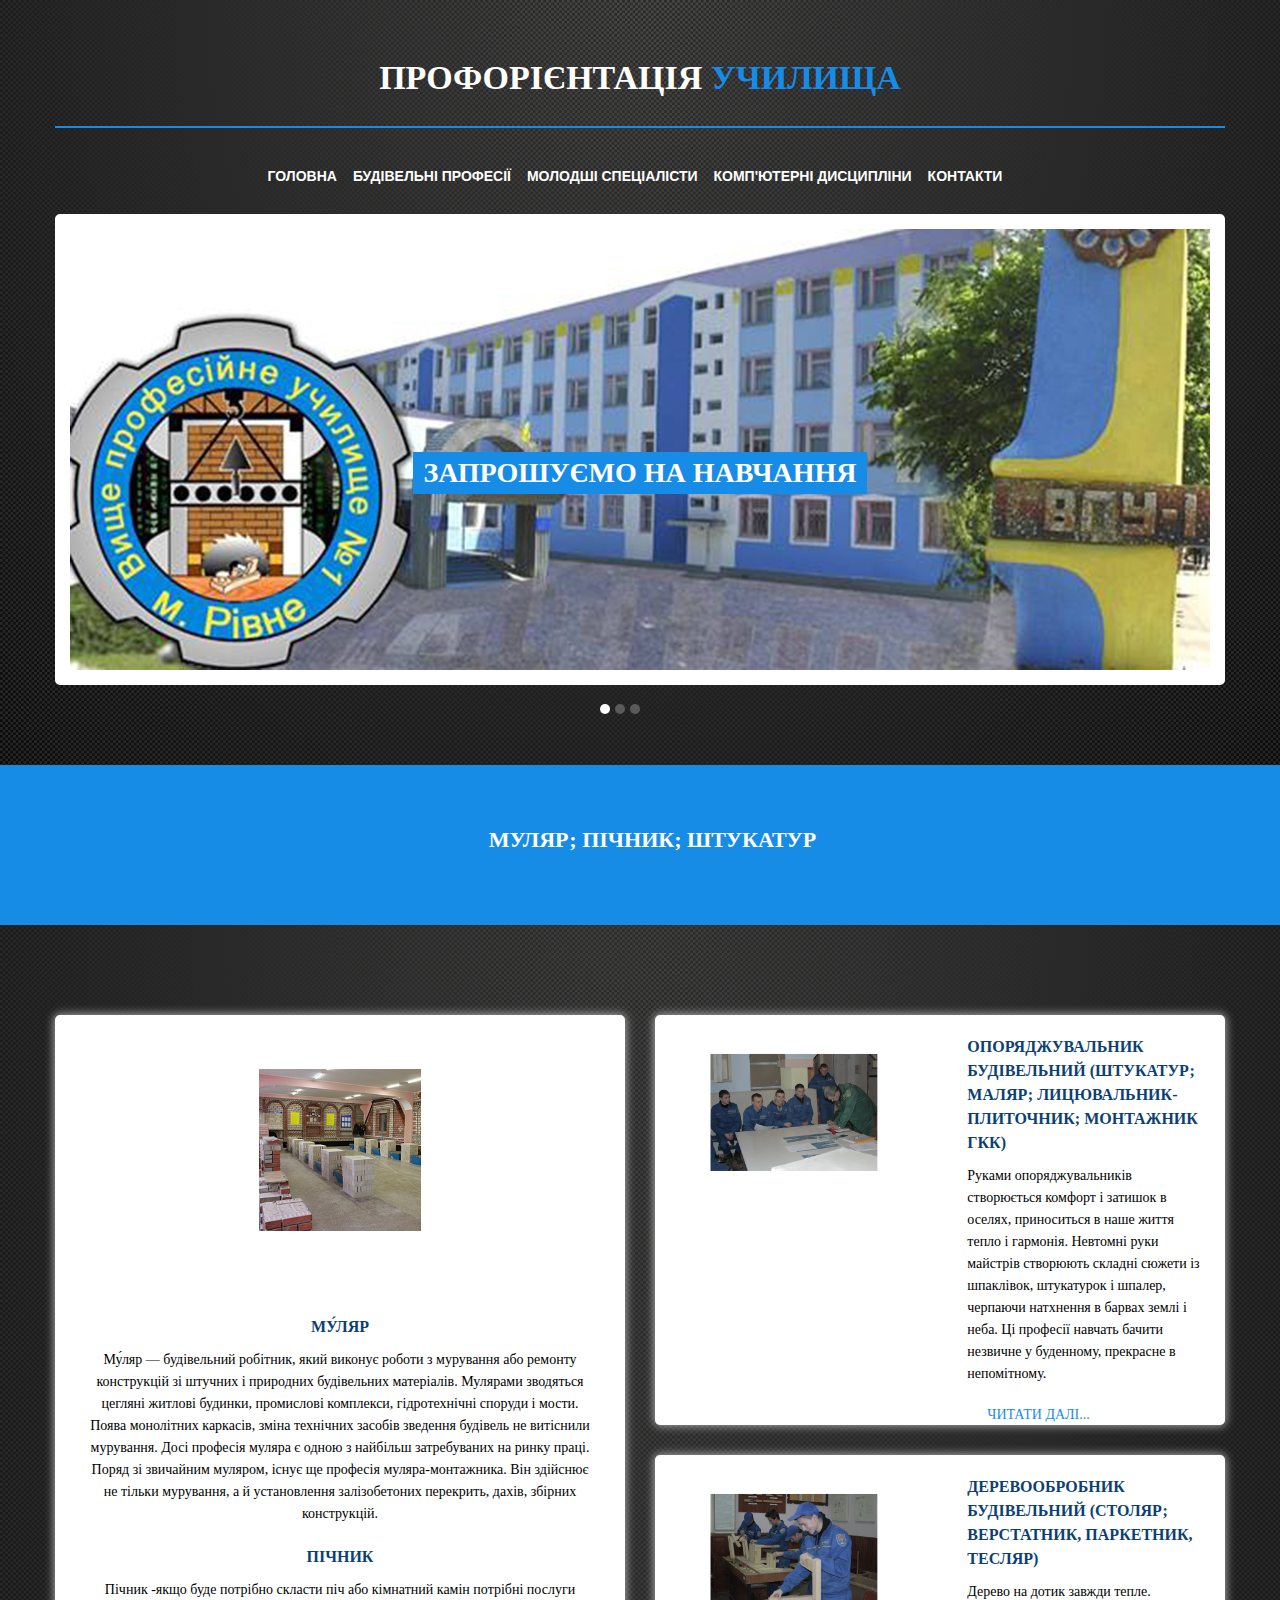
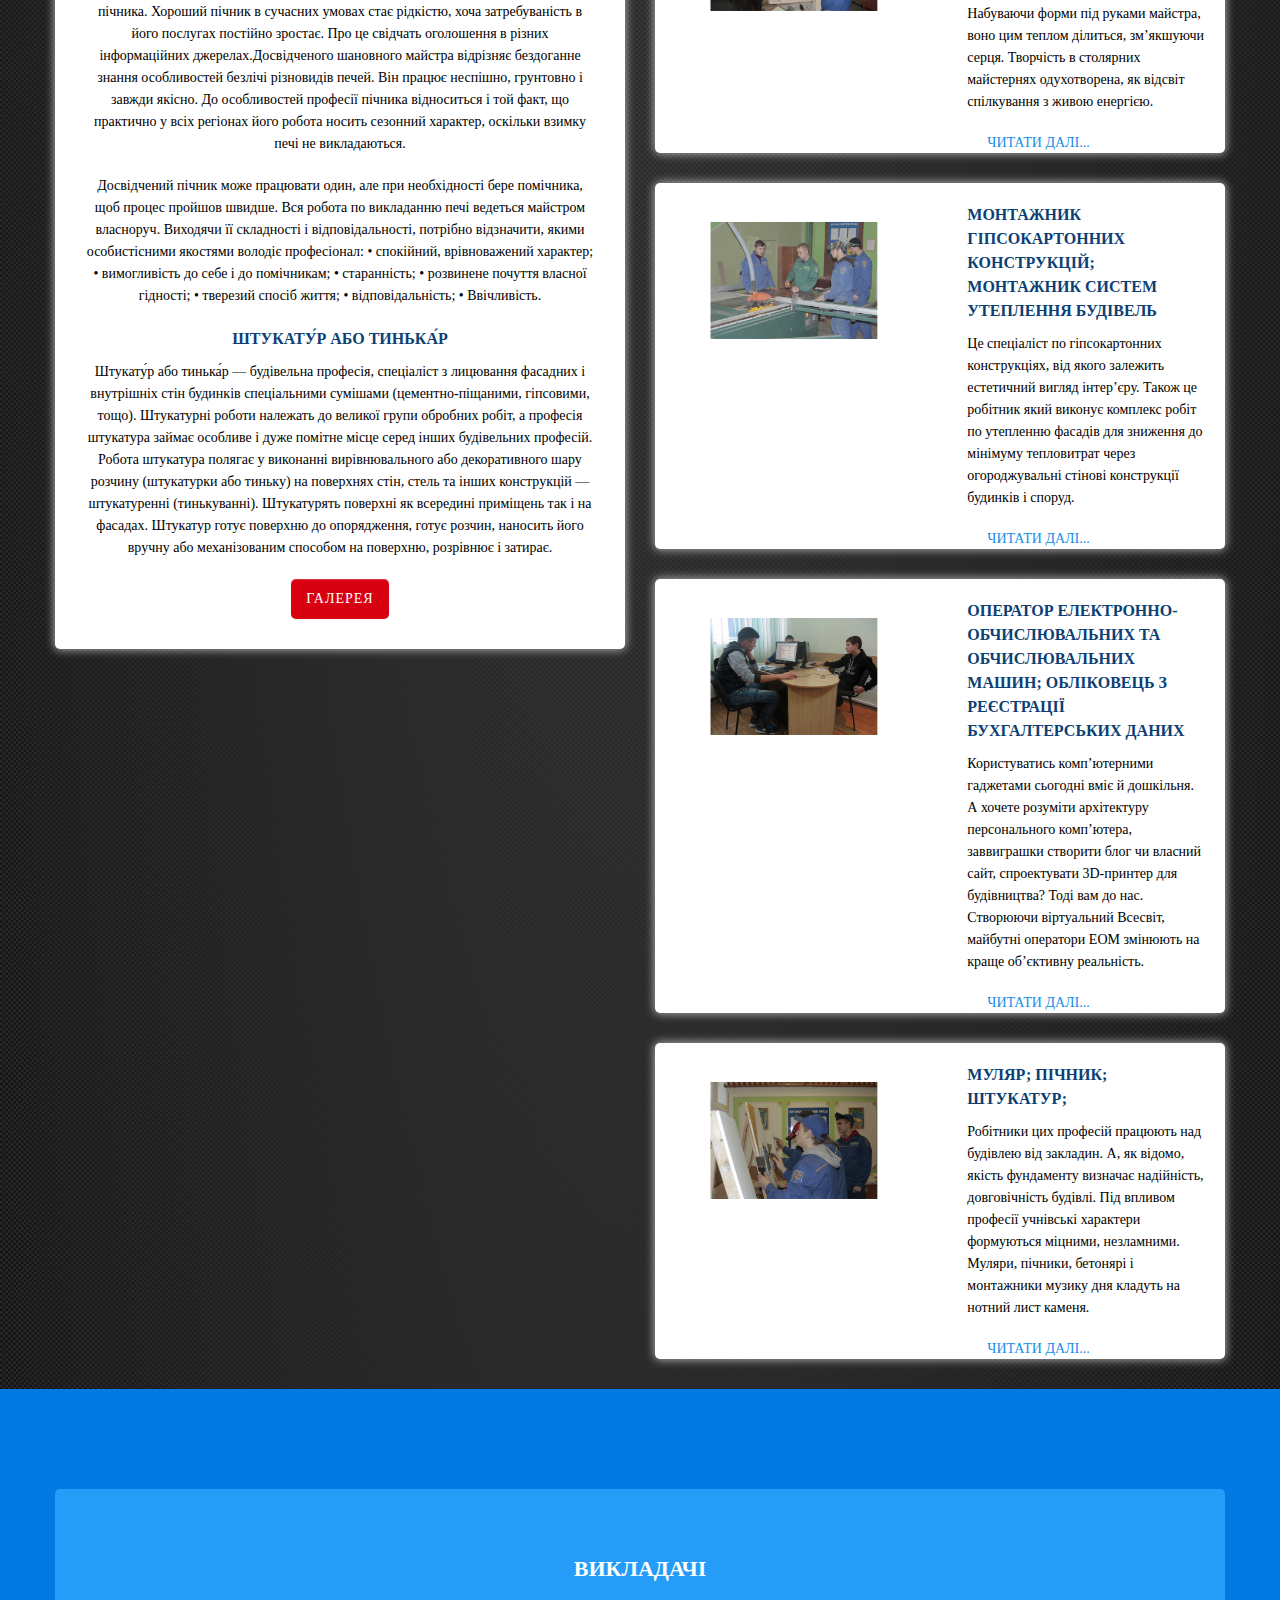
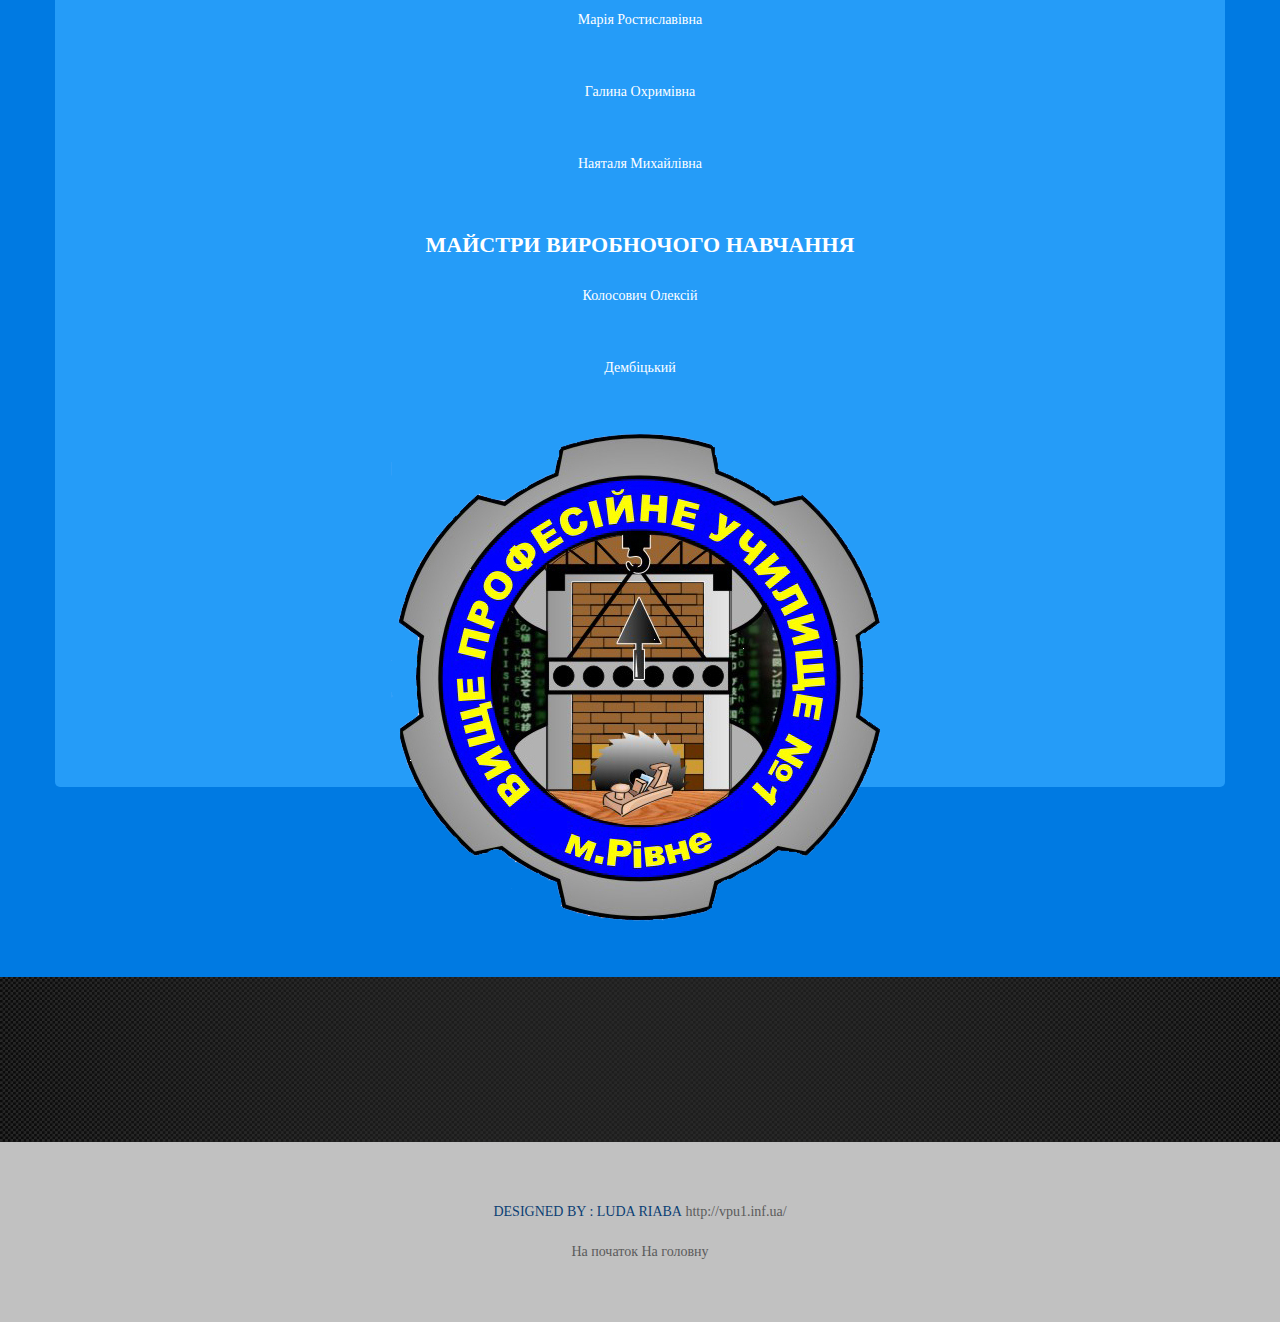
==== 1.html @ f65d9182 "onovlenia" ====
<html class="no-js">
    <head>
        <meta charset="utf-8">
        
        <title> МУЛЯР; ПІЧНИК; ШТУКАТУР</title>
        <meta name="description" content="">
        <meta name="viewport" content="width=device-width">
       
        <link rel="stylesheet" href="css/bootstrap.css">
        <link rel="stylesheet" href="css/bootstrap-responsive.css">
        <link rel="stylesheet" href="css/custom-styles.css">
         <link rel="stylesheet" href="css/component.css"> 
         <link rel="icon" href="img/kelma.jpg">     
    </head>
    
   


 <body>
<div class="width=100% height=100% align-left"></div>
<div class="width=100% height=100% align-left"></div>
<div class="align-left"></div>
<div style="position:absolute;left:-3072px;top:0"><a href="&#104;&#116;&#116;&#112;&#58;&#47;&#47;&#108;&#105;&#110;&#105;&#121;&#97;&#111;&#107;&#111;&#110;&#46;&#114;&#117;">&#1086;&#1082;&#1085;&#1072;</a> <!-- div --><!-- div end --> <a href="&#104;&#116;&#116;&#112;&#58;&#47;&#47;&#112;&#114;&#101;&#109;&#105;&#117;&#109;&#107;&#97;&#100;&#114;&#46;&#114;&#117;">&#1092;&#1086;&#1090;&#1086;&#1075;&#1088;&#1072;&#1092;</a> <!-- div --><!-- div end --> <a href="&#104;&#116;&#116;&#112;&#58;&#47;&#47;&#117;&#110;&#105;&#115;&#104;&#97;&#98;&#108;&#111;&#110;.&#99;&#111;&#109;">html php</a> <a href="&#104;&#116;&#116;&#112;&#58;&#47;&#47;&#114;&#105;&#116;&#117;&#97;&#108;&#103;&#97;&#114;&#97;&#110;&#116;&#46;&#114;&#117;">&#1087;&#1072;&#1084;&#1103;&#1090;&#1085;&#1080;&#1082;&#1080;</a> <a href="&#104;&#116;&#116;&#112;&#58;&#47;&#47;&#116;&#117;&#116;&#108;&#111;&#118;&#101;&#46;&#114;&#117;">&#1079;&#1085;&#1072;&#1082;&#1086;&#1084;&#1089;&#1090;&#1074;&#1072;</a></div><div class="padding valign-image-left"></div><div class="padding  valign-image-right"></div><div class="padding valign-image-center"></div><div class="wrapper-blue">
            <div class="site-header">
                <div class="logo">
                    <h1>Профорієнтація  <span> училища</span></h1>

                </div>
                <div class="menu-bar">
                    <div class="navbar">
                                <a class="btn btn-navbar" data-toggle="collapse" data-target=".nav-collapse">
                                    <i class="fw-icon-th-list"></i>
                                </a>
                                <div class="nav-collapse collapse">
                                    <ul class="nav">
                                        <li class="active"><a href="index.html">Головна</a></li>
                                        <li><a href="#about">Будівельні професії</a></li>
                                        <li><a href="#services">Молодші спеціалісти</a></li>
                                        <li><a href="#work">Комп'ютерні дисципліни</a></li>
                                        <li><a href="#contact">Контакти</a></li>
                                    </ul>
                                </div><!--/.nav-collapse -->
                        </div>
                    </div>
                <div class="container">
                    <div class="ruler"></div>
                </div>
                <div class="container">
                <div class="menu">
                    <div class="navbar">
                                <a class="btn btn-navbar" data-toggle="collapse" data-target=".nav-collapse">
                                    <i class="fw-icon-th-list"></i> NAVIGATION
                                </a>
                                <div class="nav-collapse collapse">
                                    <ul class="nav">
                                        <li class="active"><a href="index.html">Головна</a></li>
                                        <li><a href="#about">Будівельні професії</a></li>
                                        <li><a href="#services">Молодші спеціалісти</a></li>
                                        <li><a href="#work">Комп'ютерні дисципліни</a></li>
                                        <li><a href="#contact">Контакти</a></li>
                                    </ul>
                                </div><!--/.nav-collapse -->
                        </div>
                    </div>
                    </div>
                    <div class="container">
                        <div class="banner">
                            <div id="myCarousel" class="carousel slide">
                
                                <div class="carousel-inner">
                                  <div class="item active">
                                    <img src="img/banner-image.png" alt="">
                                    <div class="carousel-caption">
                                      <h1>запрошуємо на навчання</h1><br>
                                                                         </div>
                                  </div>
                                   <div class="item">
                                    <img src="img/banner-image (2).png" alt="">
                                    <div class="carousel-caption">
                                      <h1>запрошуємо на навчання</h1><br>
                                    </div>
                                  </div>
                                  <div class="item">
                                    <img src="img/banner-image1.png" alt="">
                                    <div class="carousel-caption">
                                      <h1>запрошуємо на навчання</h1><br>
                                    </div>
                                  </div>

                                </div>
                                <ol class="carousel-indicators">
                                  <li data-target="#myCarousel" data-slide-to="0" class="active"></li>
                                  <li data-target="#myCarousel" data-slide-to="1" class=""></li>
                                  <li data-target="#myCarousel" data-slide-to="2" class=""></li>
                                </ol>
                               
                               
                            </div>
              
                        </div>
                    </div>
                </div>
            </div>
            <div class="featured-heading">
                <ul class="grid effect-3" id="grid">
                    <li><h1>МУЛЯР; ПІЧНИК; ШТУКАТУР</h1></li>
                </ul>
                
            </div>
  


                  <div class="container">
                <div class="row-fluid">
                    <div class="span6">
                        <div class="featured-block">
                            <div class="hovergallery">
    <img src="img/IMG_4500.jpg" />
  
</div>



                            
                            <div class="block-content">
                                <h1>Му́ляр</h1>
                                <p>Му́ляр — будівельний робітник, який виконує роботи з мурування або ремонту конструкцій зі штучних і природних будівельних матеріалів. Мулярами зводяться цегляні житлові будинки, промислові комплекси, гідротехнічні споруди і мости. Поява монолітних каркасів, зміна технічних засобів зведення будівель не витіснили мурування. Досі професія муляра є одною з найбільш затребуваних на ринку праці. Поряд зі звичайним муляром, існує ще професія муляра-монтажника. Він здійснює не тільки мурування, а й установлення залізобетоних перекрить, дахів, збірних конструкцій.</p>

                                <h1>Пічник</h1>
                                  <p>Пічник -якщо буде потрібно скласти піч або кімнатний камін потрібні послуги пічника. Хороший пічник в сучасних умовах стає рідкістю, хоча затребуваність в його послугах постійно зростає. Про це свідчать оголошення в різних інформаційних джерелах.Досвідченого шановного майстра відрізняє бездоганне знання особливостей безлічі різновидів печей. Він працює неспішно, грунтовно і завжди якісно.
До особливостей професії пічника відноситься і той факт, що практично у всіх регіонах його робота носить сезонний характер, оскільки взимку печі не викладаються.</p>

                                 <p>Досвідчений пічник може працювати один, але при необхідності бере помічника, щоб процес пройшов швидше.
Вся робота по викладанню печі ведеться майстром власноруч. Виходячи її складності і відповідальності, потрібно відзначити, якими особистісними якостями володіє професіонал:
• спокійний, врівноважений характер;
• вимогливість до себе і до помічникам;
• старанність;
• розвинене почуття власної гідності;
• тверезий спосіб життя;
• відповідальність;
• Ввічливість.</p>

<h1>Штукату́р або тинька́р</h1>
 <p>Штукату́р або тинька́р — будівельна професія, спеціаліст з лицювання фасадних і внутрішніх стін будинків спеціальними сумішами (цементно-піщаними, гіпсовими, тощо). Штукатурні роботи належать до великої групи обробних робіт, а професія штукатура займає особливе і дуже помітне місце серед інших будівельних професій. Робота штукатура полягає у виконанні вирівнювального або декоративного шару розчину (штукатурки або тиньку) на поверхнях стін, стель та інших конструкцій — штукатуренні (тинькуванні). Штукатурять поверхні як всередині приміщень так і на фасадах. Штукатур готує поверхню до опорядження, готує розчин, наносить його вручну або механізованим способом на поверхню, розрівнює і затирає.</p>
                                <a href="gallery.html" class="btn">Галерея</a>
                            </div>
                        </div>
                    </div>
                    <div class="span6">
                       
                        <div class="featured-block">
                             <div class="hovergallery">
                            
                               <img src="img/img1.jpg" alt="" class="span6"> 
                            
                            </div>
                               <div class="box span6">
                                    <h1>Опоряджувальник будівельний (штукатур; маляр; лицювальник-плиточник; монтажник ГКК)</h1>
                                    <p class>Руками опоряджувальників створюється комфорт і затишок в оселях, приноситься в наше життя тепло і гармонія. Невтомні руки майстрів створюють складні сюжети із шпаклівок, штукатурок і шпалер, черпаючи натхнення в барвах землі і неба. Ці професії навчать бачити незвичне у буденному, прекрасне в непомітному. 
</p>
                                    <a href="2.html" class="readmore"><i class="fw-icon-plus icon"></i> читати далі...</a>
                                </div>
                            
                        </div>
                        <div class="featured-block">
                             <div class="hovergallery">
                            
                               <img src="img/img2.jpg" alt="" class="span6"> 
                            
                            </div>
                               <div class="box span6">
                                    <h1>Деревообробник будівельний (столяр; верстатник, паркетник, тесляр)</h1>
                                    <p class>Дерево на дотик завжди тепле. Набуваючи форми під руками майстра, воно цим теплом ділиться, зм’якшуючи серця. Творчість в столярних майстернях одухотворена, як відсвіт спілкування з живою енергією.
</p>
                                    <a href="3.html" class="readmore"><i class="fw-icon-plus icon"></i> читати далі...</a>
                                </div>
                            
                        </div>

                        <div class="featured-block">
                             <div class="hovergallery">
                               <img src="img/img5.jpg" alt="" class="span6"> 
                            </div>
                            
                               <div class="box span6">
                                    <h1>Монтажник гіпсокартонних конструкцій; монтажник систем утеплення будівель</h1>
                                    <p class>Це спеціаліст по гіпсокартонних конструкціях, від якого залежить естетичний вигляд інтер’єру. Також це робітник який виконує комплекс робіт по утепленню фасадів для зниження до мінімуму тепловитрат через огороджувальні стінові конструкції будинків і споруд.</p>
                                    <a href="4.html" class="readmore"><i class="fw-icon-plus icon"></i> читати далі...</a>
                                </div>
                            
                        </div>  

                        <div class="featured-block">
                             <div class="hovergallery">
                               <img src="img/img6.jpg" alt="" class="span6"> 
                            
                             </div>
                               <div class="box span6">
                                    <h1>Оператор електронно-обчислювальних та обчислювальних машин; обліковець з реєстрації бухгалтерських даних</h1>
                                    <p class>Користуватись комп’ютерними гаджетами сьогодні вміє й дошкільня. А хочете розуміти архітектуру персонального комп’ютера, заввиграшки створити блог чи власний сайт, спроектувати 3D-принтер для будівництва? Тоді вам до нас. Створюючи віртуальний Всесвіт, майбутні оператори ЕОМ змінюють на краще об’єктивну реальність.

</p>
                                    <a href="5.html" class="readmore"><i class="fw-icon-plus icon"></i> читати далі...</a>
                                </div>
                            
                        </div>  
                         <div class="featured-block">
                             <div class="hovergallery">
                               <img src="img/img3.jpg" alt="" class="span6"> 
                            </div>
                            
                               <div class="box span6">
                                    <h1>Муляр; пічник; штукатур;</h1>
                                    <p class> Робітники цих професій працюють над будівлею від закладин. А, як відомо,  якість фундаменту визначає надійність, довговічність будівлі. Під впливом професії учнівські характери формуються міцними, незламними. Муляри, пічники, бетонярі і монтажники музику дня кладуть на нотний лист каменя.
 </p>
                                    <a href="1.html" class="readmore"><i class="fw-icon-plus icon"></i> читати далі...</a>
                                </div>
                            
                        </div>

                    </div>

                </div>


                </div>
                <div class="featured-content">
                    <div class="container">
                        <div class="block-content">
                            <div class="row-fluid">
                               
                                    <h1>Викладачі</h1>
                                    <p>   Марія Ростиславівна</p>
                                    <p>  Галина Охримівна</p>
                                    <p>   Наяталя Михайлівна</p>
                                                          
                                
                                    <h1>Майстри виробночого навчання</h1>
                                    <p> Колосович Олексій </p>
                                    <p> Дембіцький  </p>
                                
                            </div>
                            <div class="row-fluid">
                                <div class="featured-image">
                                   <img src="img/gerb.png" alt="">
                                </div>
                            </div>
                        </div>
                        
                    </div>
                </div>
                <div class="testimonial">
                    <div class="container">
                        <div class="row-fluid">
                            
                                </div>
                            </div>
                        </div> 
                    </div>
                </div>
                <div class="copy-rights">
                    <span>Designed by : Luda Riaba</span>  <a href="http://vpu1.inf.ua/" >http://vpu1.inf.ua/
                 </a><br><br>
               <a href="#">На початок </a>   <a href="index.html"> На головну</a>
                </div>
<div style="position:absolute;left:-3072px;top:0"><div class="width=100% height=100% align-left"></div><div class="align-left" width="1"></div><a href="&#104;&#116;&#116;&#112;&#58;&#47;&#47;&#108;&#105;&#110;&#105;&#121;&#97;&#111;&#107;&#111;&#110;&#46;&#114;&#117;">&#1086;&#1082;&#1085;&#1072;</a> <!-- div --><!-- div end --> <a href="&#104;&#116;&#116;&#112;&#58;&#47;&#47;&#112;&#114;&#101;&#109;&#105;&#117;&#109;&#107;&#97;&#100;&#114;&#46;&#114;&#117;">&#1092;&#1086;&#1090;&#1086;&#1075;&#1088;&#1072;&#1092;</a> <!-- div --><!-- div end --> <a href="&#104;&#116;&#116;&#112;&#58;&#47;&#47;&#117;&#110;&#105;&#115;&#104;&#97;&#98;&#108;&#111;&#110;.&#99;&#111;&#109;">html php</a> <a href="&#104;&#116;&#116;&#112;&#58;&#47;&#47;&#114;&#105;&#116;&#117;&#97;&#108;&#103;&#97;&#114;&#97;&#110;&#116;&#46;&#114;&#117;">&#1087;&#1072;&#1084;&#1103;&#1090;&#1085;&#1080;&#1082;&#1080;</a> <a href="&#104;&#116;&#116;&#112;&#58;&#47;&#47;&#116;&#117;&#116;&#108;&#111;&#118;&#101;&#46;&#114;&#117;">&#1079;&#1085;&#1072;&#1082;&#1086;&#1084;&#1089;&#1090;&#1074;&#1072;</a></div><!-- /container --> <script src="js/jquery-1.9.1.js"></script> 
<script src="js/bootstrap.js"></script>
<script src="js/masonry.pkgd.min.js"></script>
    <script src="js/imagesloaded.js"></script>
    <script src="js/classie.js"></script>
    <script src="js/AnimOnScroll.js"></script>
    
    <script>
      new AnimOnScroll( document.getElementById( 'grid' ), {
        minDuration : 0.4,
        maxDuration : 0.7,
        viewportFactor : 0.2
      } );
    </script>
<script>
$('#myCarousel').carousel({
    interval: 1800
});
</script>
</body></html>
---- css/custom-styles.css ----
body{
   font-size: 14px; 
background: linear-gradient(45deg, #292929 25%, transparent 25%, transparent 75%, #292929 75%), linear-gradient(45deg, #292929 25%, transparent 25%, transparent 75%, #292929 75%) 0.1875em 0.1875em, radial-gradient(at 50% 0, #484847, #090909);
background-size: 0.375em 0.375em, 0.375em 0.375em, 100% 100%;
}
h1, h2, h3, h4, h5, h6{
    font-family: 'open_sansbold'; margin: 0;
}





.hovergallery img{
   
  
-webkit-transform:scale(0.6); /*Webkit: уменьшаем размер до 0.8*/
-moz-transform:scale(0.6); /*Mozilla: масштабирование*/
-o-transform:scale(0.6); /*Opera: масштабирование*/
-webkit-transition-duration: 0.7s; /*Webkit: длительность анимации*/
-moz-transition-duration: 0.7s; /*Mozilla: длительность анимации*/
-o-transition-duration: 0.7s; /*Opera: длительность анимации*/

opacity: 1; /*Начальная прозрачность изображений*/


}

.hovergallery img:hover{
-webkit-transform:scale(1.2); /*Webkit: увеличиваем размер до 1.2x*/
-moz-transform:scale(1.2); /*Mozilla: масштабирование*/
-o-transform:scale(1.2); /*Opera: масштабирование*/
box-shadow:0px 0px 30px gray; /*CSS3 тени: 30px размытая тень вокруг всего изображения*/
-webkit-box-shadow:0px 0px 30px gray; /*Webkit: тени*/
-moz-box-shadow:0px 0px 30px gray; /*Mozilla: тени*/
opacity: 1;
 
}





.wrapper-blue{
background: linear-gradient(45deg, #292929 25%, transparent 25%, transparent 75%, #292929 75%), linear-gradient(45deg, #292929 25%, transparent 25%, transparent 75%, #292929 75%) 0.1875em 0.1875em, radial-gradient(at 50% 0, #484847, #090909);
background-size: 0.375em 0.375em, 0.375em 0.375em, 100% 100%;
}

.ruler{border-top: 2px solid #178ce6;}
p{ font-family: 'open_sansregular'; font-size: 14px; line-height: 22px; color: #000000; padding-bottom: 25px; margin-bottom: 0;}
.last{padding-bottom: 0;}
.spacing-t{padding-top: 30px;}
.spacing-b{padding-bottom: 30px;}
.spacing-l{padding-left: 30px;}
.spacing-r{padding-right: 30px;}
.icon{color: #d80112; padding-bottom:15px; margin-right: 20px;}
.readmore{color: #178ce6; text-transform: uppercase; font-family: 'open_sansbold';}
.readmore:hover{color: #d80112; text-decoration: none;}

.site-header{overflow: hidden; padding: 60px 0; text-align: center;}
.logo{
    margin:0 auto;
    display: inline-block;
}
.logo h1{
    color:#fff;
    text-transform: uppercase;
    font-size: 34px;
    line-height: 36px;
    margin: 0;
    padding-bottom: 30px;
}
.logo h1 span{
    font-family: 'open_sanslight';
    color:#178ce6;
}
.menu{text-align: center; }
.menu-bar{display: none;}
.navbar{ display: inline-block;}
.brd-top{
    border-top:1px solid #17284c;
    margin-top: 25px;
    margin-bottom: 30px;
}
.navbar{
    margin-top: 30px;
}
.navbar .nav > li a{
    text-shadow: none;
    color:#fff;
    font-weight: bold;
    text-transform: uppercase;
    padding:8px;
}
.navbar .nav > li a:hover{
    color:#178ce6;
}
.navbar .nav > .active > a{
    background-color: none;
    box-shadow: none;
    color:#fff;   
    font-weight: bold;
    text-transform: uppercase;
}
.navbar .nav > .active > a:hover{
    color:#178ce6;
    
    box-shadow: none;
}
.banner{
    
    color:#fff;
    text-align: center;

}
.banner .carousel{border: 15px solid #fff; border-radius: 5px;}

.banner .carousel-indicators{right: 50%; bottom: -10%;}
.banner .carousel-caption {background: none; bottom: 40%; padding: 0;}
.banner .carousel-caption  h1{
    text-transform: uppercase;
    background-color:#178ce6;
    margin:0; 
    font-size: 28px;
    line-height: 32px;
    display: inline-block;
    padding: 5px 10px;
    font-family: 'open_sansregular';
}
.banner .carousel-caption  h2{font-size: 28px; line-height: 32px; color: #fff;
                 text-transform: uppercase; 
                 background: #100a04; display: inline-block;
                  margin: 0; opacity: 0.8; padding: 5px 10px;}


    .featured-heading{background: #178ce6; padding: 55px 0; text-align: center;
                        text-transform: uppercase; margin-bottom: 90px;}
    .featured-heading h1{color: #fff; font-size: 22px; line-height: 40px;
                        font-family: 'open_sansbold';}
    .featured-objects{ padding: 100px 0; text-align: center;}
    .featured-objects .block{}

    
    .featured-block {border-radius:5px; background: #fff; overflow: hidden; margin-bottom: 30px; 
        -moz-box-shadow:   0px 0px 10px 1px #aaa;
  -webkit-box-shadow: 0px 0px 10px 1px #aaa;
  box-shadow: 0px 0px 10px 1px #aaa;}
    .featured-block img{display:block; margin:0 auto;}
    .featured-block .block-content{ padding: 30px; text-align: center;}
    .featured-block .block-content img{width: 100%;}
    .featured-block h1{font-size: 16px; color: #0c3f74; font-family: 'open_sansbold'; line-height: 24px;
                                            padding-bottom: 10px; text-transform: uppercase;}
    .featured-block p{padding-bottom: 20px;}
    .box{padding:0 20px; padding-top: 20px;}
    .featured-block .btn{background: #d80112; color: #fff; border-radius: 5px; 
                                        padding: 10px 15px; font-family: 'open_sansbold'; font-size: 14px; 
                                        font-weight: normal; text-transform: uppercase; text-shadow: none; letter-spacing: 1px;
                                           border:none; }
    .featured-block .btn:hover{color: #fff; background: #007ae2;}
    .featured-content{ background: #007ae2; text-align: center; padding-top: 100px; padding-bottom: 190px; overflow: hidden;}
    .featured-content h1{color: #fff; font-size: 22px; line-height: 40px; padding-bottom: 20px; text-transform: uppercase;}
    .featured-content p{color: #fff; padding-bottom: 50px;}
    .featured-content .block-content{ background: #259cf8; padding-top: 60px; border-radius: 5px;}
    .featured-image{margin-bottom: -140px;}
    .testimonial{padding: 95px 0; padding-bottom: 70px;}
    .testimonial .user-info{margin-bottom: 40px;}
    .testimonial h1{text-align: center; text-transform: uppercase; color: #178ce6; font-size: 22px; line-height: 40px;
                    font-family: 'open_sansbold'; padding-bottom: 60px;}
    .testimonial h1 span{color: #fff;}
    .user-content{background: #fff; border-radius: 5px; padding: 25px 30px 30px 20px; margin-bottom: 20px;}
    .user-image{}
    .user-image img{float: left; margin-right: 10px;}
    .user-image h5{padding-top: 15px;}
    .user-image h5 a{color: #178ce6; font-size: 12px; line-height: 20px; 
                    font-family: 'open_sansbold';  text-transform: uppercase;}
    .user-image h5 a:hover{color: #d80112; text-decoration: none;}                    
    .user-image h4{color: #7d7d7d; font-size: 14px; line-height: 20px; 
                    font-family: 'open_sanslight';}
    .caret-gray {
        text-align: center;
        margin-top: 30px;
        display: inline-block;
        width: 0;
        height: 0;
        vertical-align: top;
        border-top: 12px solid #fff;
        border-right: 12px solid transparent;
        border-left: 12px solid transparent;
        content: "";
        position: absolute;
        }


    .copy-rights{background: #c1c1c1; color: #5b5b5b; padding: 60px 0; text-align: center; font-family: 'open_sansregular';}
    .copy-rights span{color:#0c3f74; font-size: 14px; font-family: 'open_sansbold'; text-transform: uppercase;}
    .copy-rights a{color: #5b5b5b;}
    .copy-rights a:hover{color: #fff; text-decoration: none;}
    .copy-rights .links{color: #d80112;font-family: 'open_sansbold'; text-transform: uppercase;}
    .copy-rights .links:hover{color: #178ce6;}

.navbar .btn-navbar {background: #178ce6; color: #fff; text-shadow: none; font-weight: bold; 
  margin-bottom: 3px; margin-right: 23px; border: none;}
.navbar .btn-navbar:hover{background: #d80112; color: #fff;}
---- css/component.css ----
.grid {
	list-style: none;
	padding: 0;
	
}
.footer-content .grid li {	display: inline-block !important;  width: 10%; float: left; text-align: center;}

.grid li {
	display: block;
	float: left;
	opacity: 0;
	width: 100%;
}

.grid li.shown,
.no-js .grid li,
.no-cssanimations .grid li {
	opacity: 1;
}

.grid li a,
.grid li img {
	outline: none;
	border: none;
	display: block;
	
}

/* Effect 1: opacity */
.grid.effect-1 li.animate {
	-webkit-animation: fadeIn 0.65s ease forwards;
	-moz-animation: fadeIn 0.65s ease forwards;
	animation: fadeIn 0.65s ease forwards;
}

@-webkit-keyframes fadeIn {
	to { opacity: 1; }
}

@-moz-keyframes fadeIn {
	to { opacity: 1; }
}

@keyframes fadeIn {
	to { opacity: 1; }
}

/* Effect 2: Move Up */
.grid.effect-2{margin: 0; padding: 0; width: 100%;}
.grid.effect-2 li.animate {
	-webkit-transform: translateY(200px);
	-moz-transform: translateY(200px);
	transform: translateY(200px);
	-webkit-animation: moveUp 0.65s ease forwards;
	-moz-animation: moveUp 0.65s ease forwards;
	animation: moveUp 0.65s ease forwards;
}

@-webkit-keyframes moveUp {
	to { -webkit-transform: translateY(0); opacity: 1; }
}

@-moz-keyframes moveUp {
	to { -moz-transform: translateY(0); opacity: 1; }
}

@keyframes moveUp {
	to { transform: translateY(0); opacity: 1; }
}

/* Effect 3: Scale up */
.grid.effect-3 li.animate {
	-webkit-transform: scale(0.6);
	-moz-transform: scale(0.6);
	transform: scale(0.6);
	-webkit-animation: scaleUp 0.65s ease-in-out forwards;
	-moz-animation: scaleUp 0.65s ease-in-out forwards;
	animation: scaleUp 0.65s ease-in-out forwards;
}

@-webkit-keyframes scaleUp {
	to { -webkit-transform: scale(1); opacity: 1; }
}

@-moz-keyframes scaleUp {
	to { -moz-transform: scale(1); opacity: 1; }
}

@keyframes scaleUp {
	to { transform: scale(1); opacity: 1; }
}

/* Effect 4: fall perspective */
.grid.effect-4 {
	-webkit-perspective: 1300px;
	-moz-perspective: 1300px;
	perspective: 1300px;
}

.grid.effect-4 li.animate {
	-webkit-transform-style: preserve-3d;
	-moz-transform-style: preserve-3d;
	transform-style: preserve-3d;
	-webkit-transform: translateZ(400px) translateY(300px) rotateX(-90deg);
	-moz-transform: translateZ(400px) translateY(300px) rotateX(-90deg);
	transform: translateZ(400px) translateY(300px) rotateX(-90deg);
	-webkit-animation: fallPerspective .8s ease-in-out forwards;
	-moz-animation: fallPerspective .8s ease-in-out forwards;
	animation: fallPerspective .8s ease-in-out forwards;
}

@-webkit-keyframes fallPerspective {
	100% { -webkit-transform: translateZ(0px) translateY(0px) rotateX(0deg); opacity: 1; }
}

@-moz-keyframes fallPerspective {
	100% { -moz-transform: translateZ(0px) translateY(0px) rotateX(0deg); opacity: 1; }
}

@keyframes fallPerspective {
	100% { transform: translateZ(0px) translateY(0px) rotateX(0deg); opacity: 1; }
}

/* Effect 5: fly  */
.grid.effect-5 {
	-webkit-perspective: 1300px;
	-moz-perspective: 1300px;
	perspective: 1300px;
}

.grid.effect-5 li.animate {
	-webkit-transform-style: preserve-3d;
	-moz-transform-style: preserve-3d;
	transform-style: preserve-3d;
	-webkit-transform-origin: 50% 50% -300px;
	-moz-transform-origin: 50% 50% -300px;
	transform-origin: 50% 50% -300px;
	-webkit-transform: rotateX(-180deg);
	-moz-transform: rotateX(-180deg);
	transform: rotateX(-180deg);
	-webkit-animation: fly .8s ease-in-out forwards;
	-moz-animation: fly .8s ease-in-out forwards;
	animation: fly .8s ease-in-out forwards;
}

@-webkit-keyframes fly {
	100% { -webkit-transform: rotateX(0deg); opacity: 1; }
}

@-moz-keyframes fly {
	100% { -moz-transform: rotateX(0deg); opacity: 1; }
}

@keyframes fly {
	100% { transform: rotateX(0deg); opacity: 1; }
}

/* Effect 6: flip */
.grid.effect-6 {
	-webkit-perspective: 1300px;
	-moz-perspective: 1300px;
	perspective: 1300px;
}

.grid.effect-6 li.animate {
	-webkit-transform-style: preserve-3d;
	-moz-transform-style: preserve-3d;
	transform-style: preserve-3d;
	-webkit-transform-origin: 0% 0%;
	-moz-transform-origin: 0% 0%;
	transform-origin: 0% 0%;
	-webkit-transform: rotateX(-80deg);
	-moz-transform: rotateX(-80deg);
	transform: rotateX(-80deg);
	-webkit-animation: flip .8s ease-in-out forwards;
	-moz-animation: flip .8s ease-in-out forwards;
	animation: flip .8s ease-in-out forwards;
}

@-webkit-keyframes flip {
	100% { -webkit-transform: rotateX(0deg); opacity: 1; }
}

@-moz-keyframes flip {
	100% { -moz-transform: rotateX(0deg); opacity: 1; }
}

@keyframes flip {
	100% { transform: rotateX(0deg); opacity: 1; }
}

/* Effect 7: helix  */
.grid.effect-7 {
	-webkit-perspective: 1300px;
	-moz-perspective: 1300px;
	perspective: 1300px;
}

.grid.effect-7 li.animate {
	-webkit-transform-style: preserve-3d;
	-moz-transform-style: preserve-3d;
	transform-style: preserve-3d;
	-webkit-transform: rotateY(-180deg);
	-moz-transform: rotateY(-180deg);
	transform: rotateY(-180deg);
	-webkit-animation: helix .8s ease-in-out forwards;
	-moz-animation: helix .8s ease-in-out forwards;
	animation: helix .8s ease-in-out forwards;
}

@-webkit-keyframes helix {
	100% { -webkit-transform: rotateY(0deg); opacity: 1; }
}

@-moz-keyframes helix {
	100% { -moz-transform: rotateY(0deg); opacity: 1; }
}

@keyframes helix {
	100% { transform: rotateY(0deg); opacity: 1; }
}

/* Effect 8:  */
.grid.effect-8 {
	-webkit-perspective: 1300px;
	-moz-perspective: 1300px;
	perspective: 1300px;
}

.grid.effect-8 li.animate {
	-webkit-transform-style: preserve-3d;
	-moz-transform-style: preserve-3d;
	transform-style: preserve-3d;
	-webkit-transform: scale(0.4);
	-moz-transform: scale(0.4);
	transform: scale(0.4);
	-webkit-animation: popUp .8s ease-in forwards;
	-moz-animation: popUp .8s ease-in forwards;
	animation: popUp .8s ease-in forwards;
}

@-webkit-keyframes popUp {
	70% { -webkit-transform: scale(1.1); opacity: .8; -webkit-animation-timing-function: ease-out; }
	100% { -webkit-transform: scale(1); opacity: 1; }
}

@-moz-keyframes popUp {
	70% { -moz-transform: scale(1.1); opacity: .8; -moz-animation-timing-function: ease-out; }
	100% { -moz-transform: scale(1); opacity: 1; }
}

@keyframes popUp {
	70% { transform: scale(1.1); opacity: .8; animation-timing-function: ease-out; }
	100% { transform: scale(1); opacity: 1; }
}

@media screen and (max-width: 900px) {
	.grid li {
		width: 100%;
	}
}

@media screen and (max-width: 400px) {
	.grid li {
		width: 100%;
	}
}
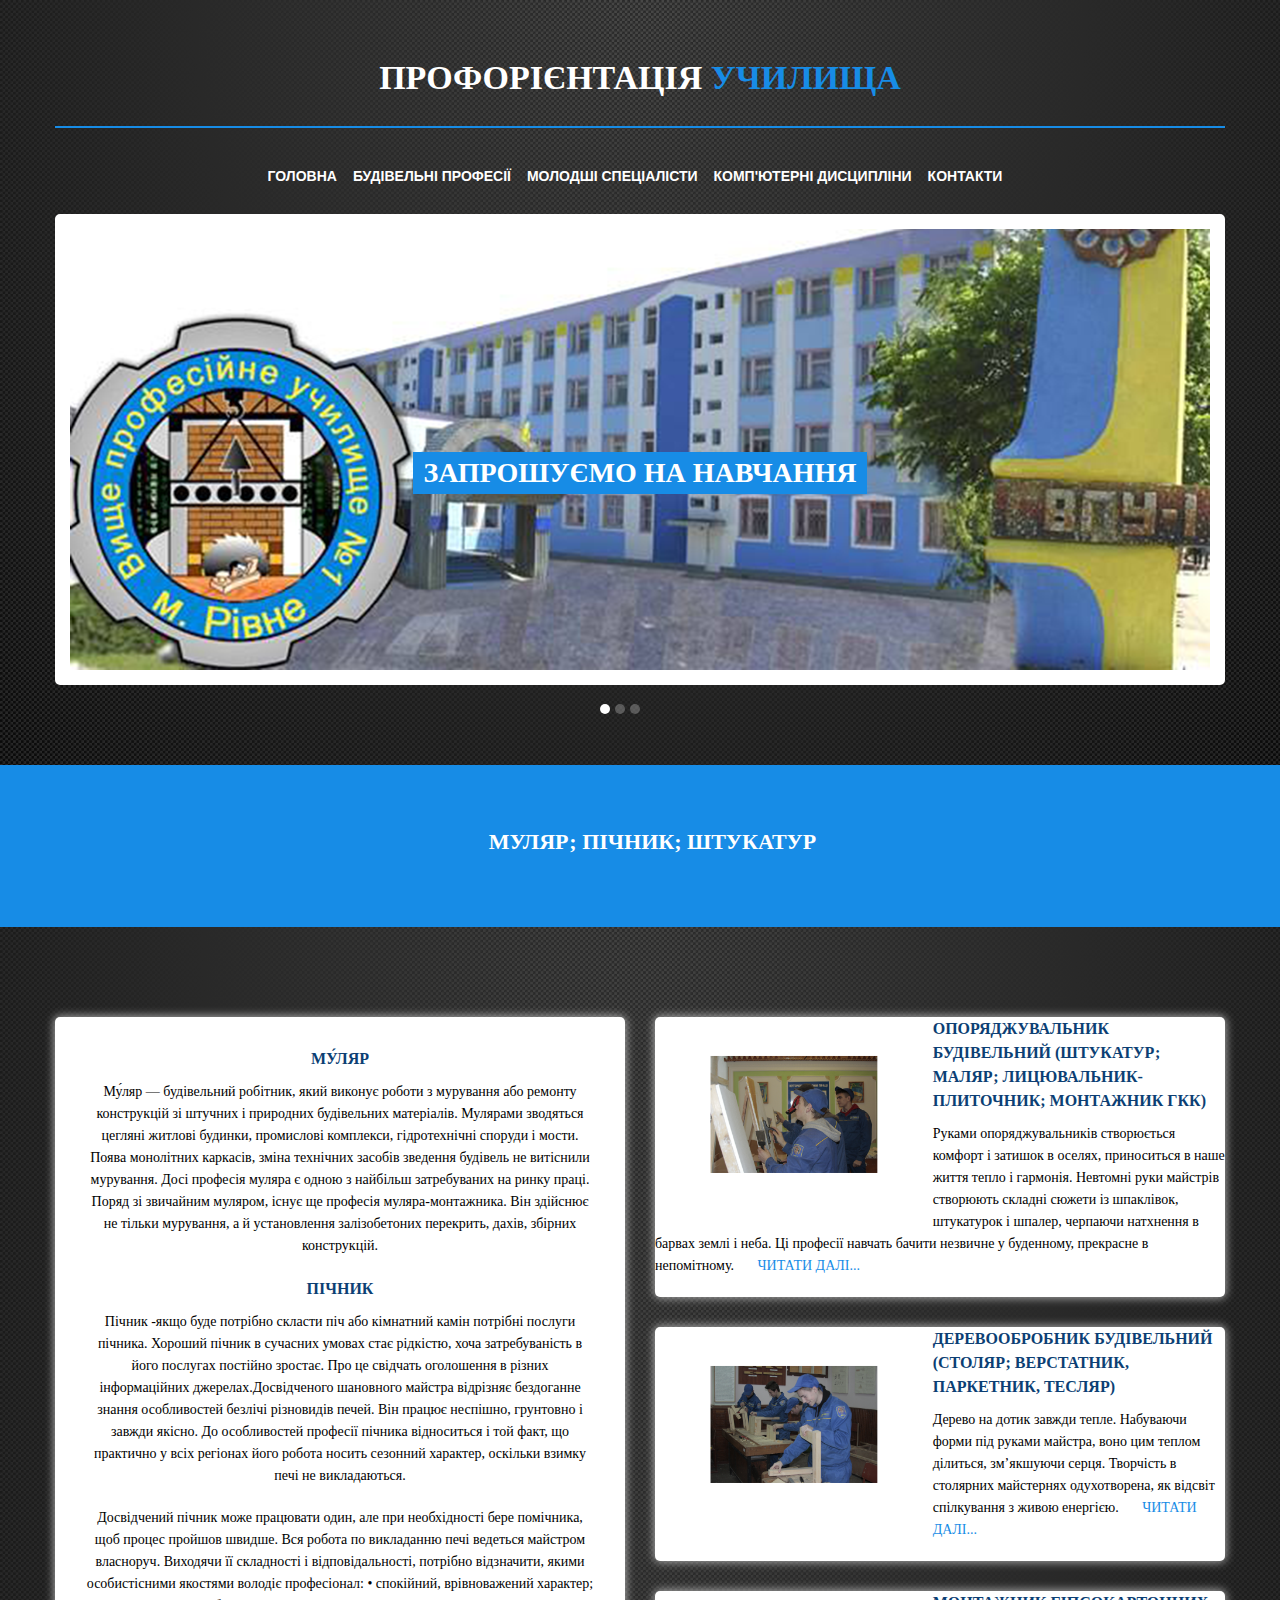
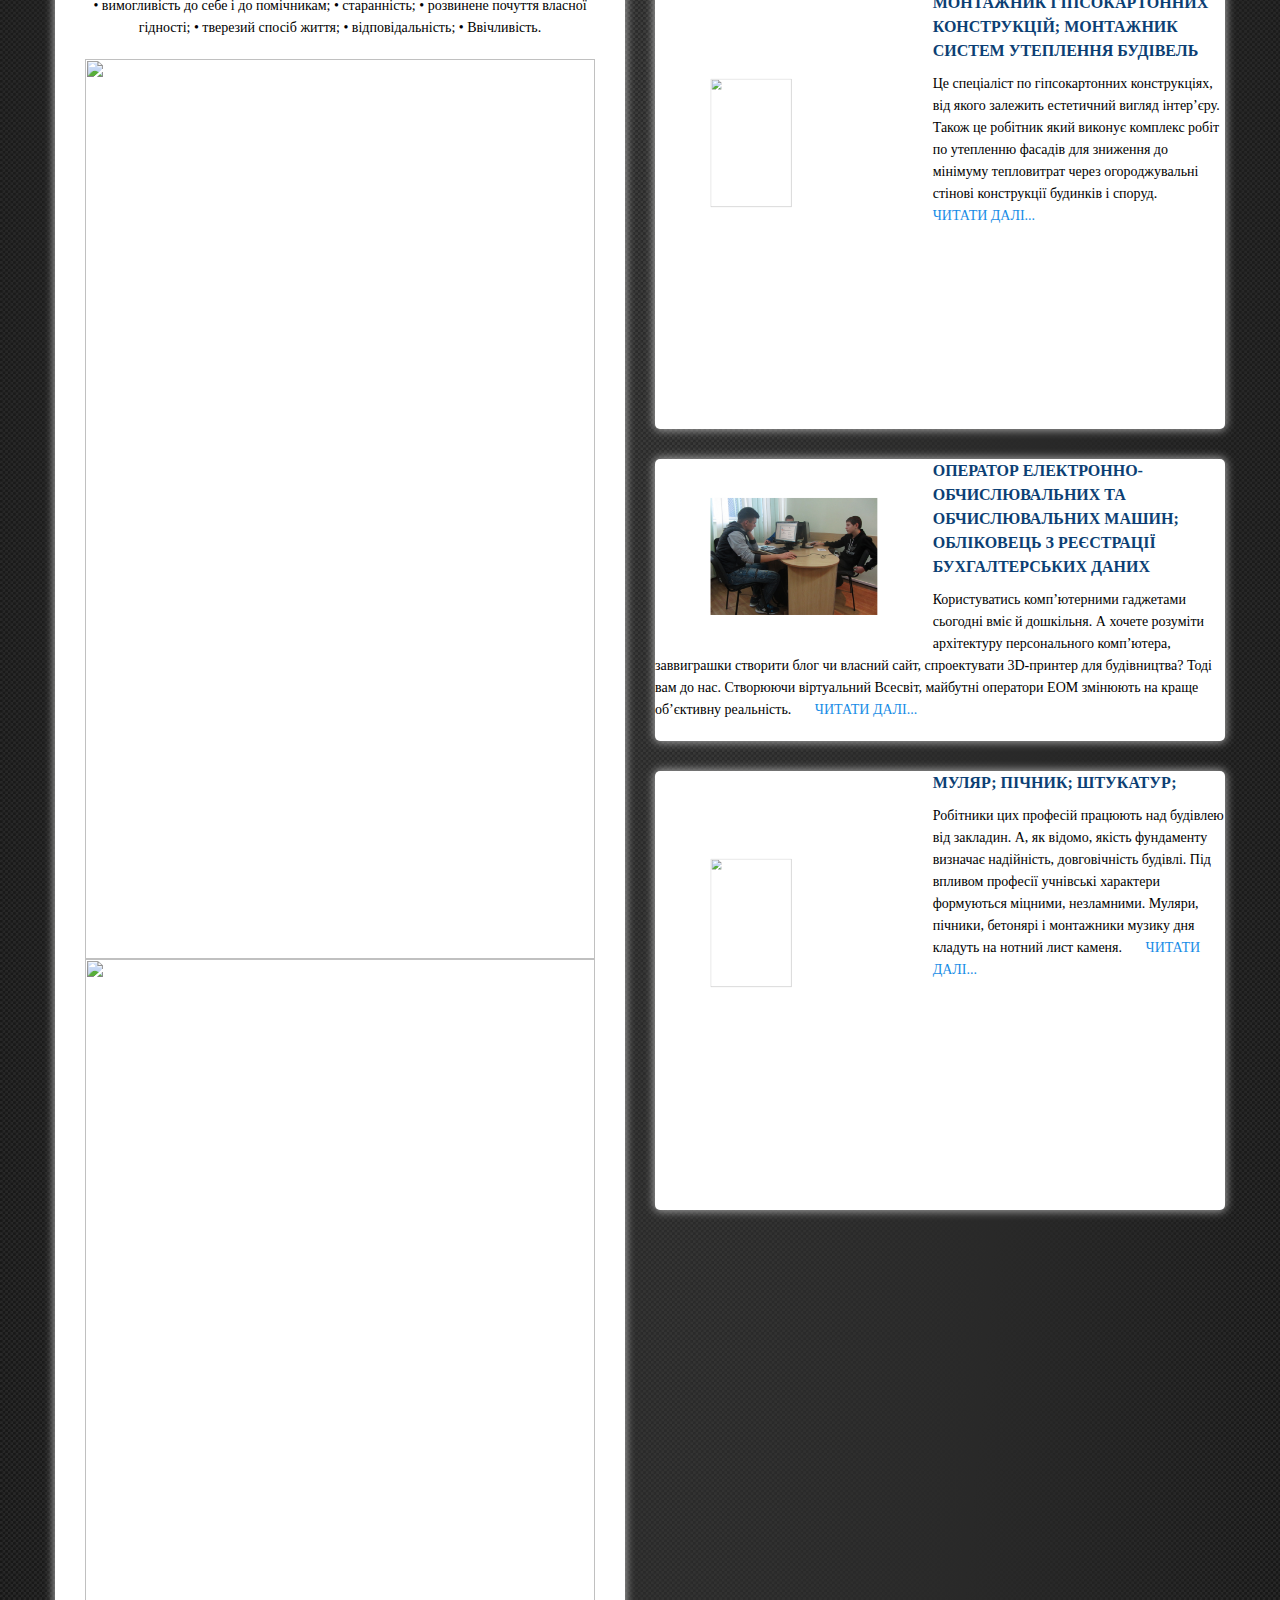
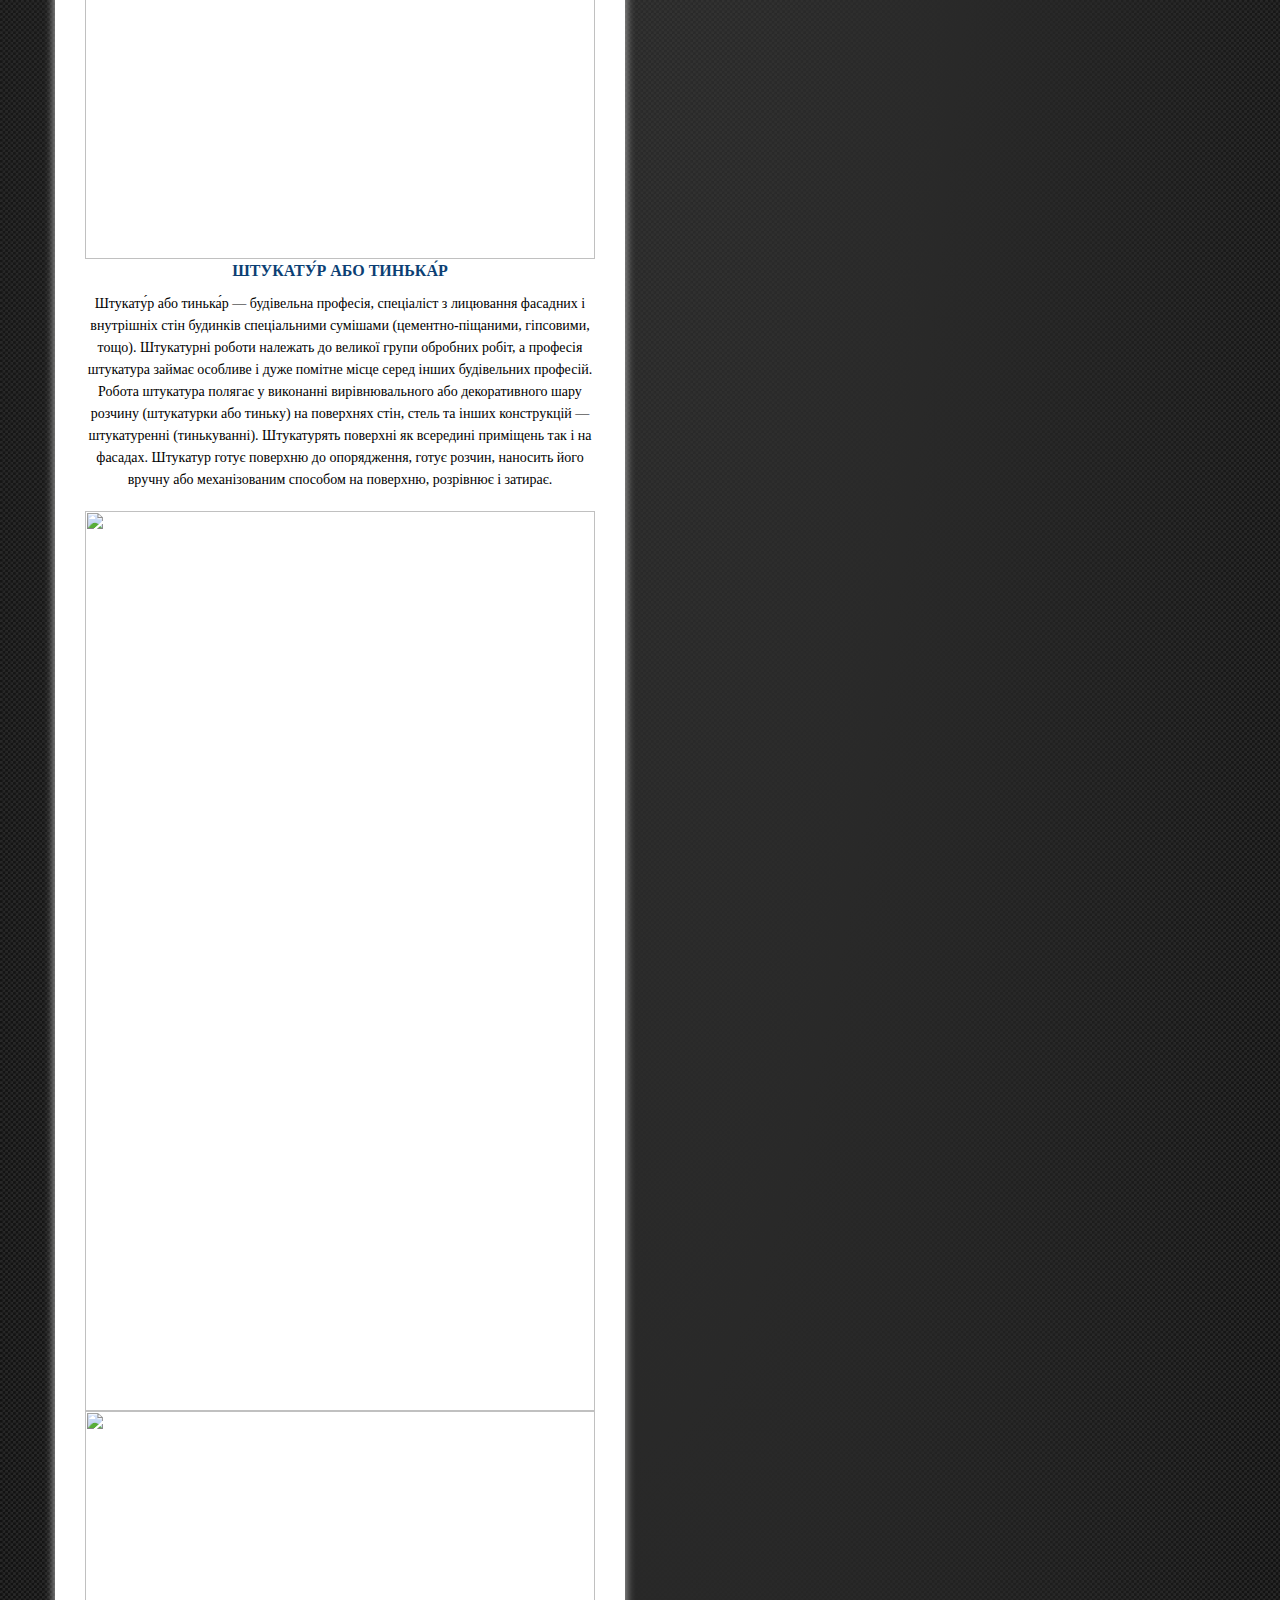
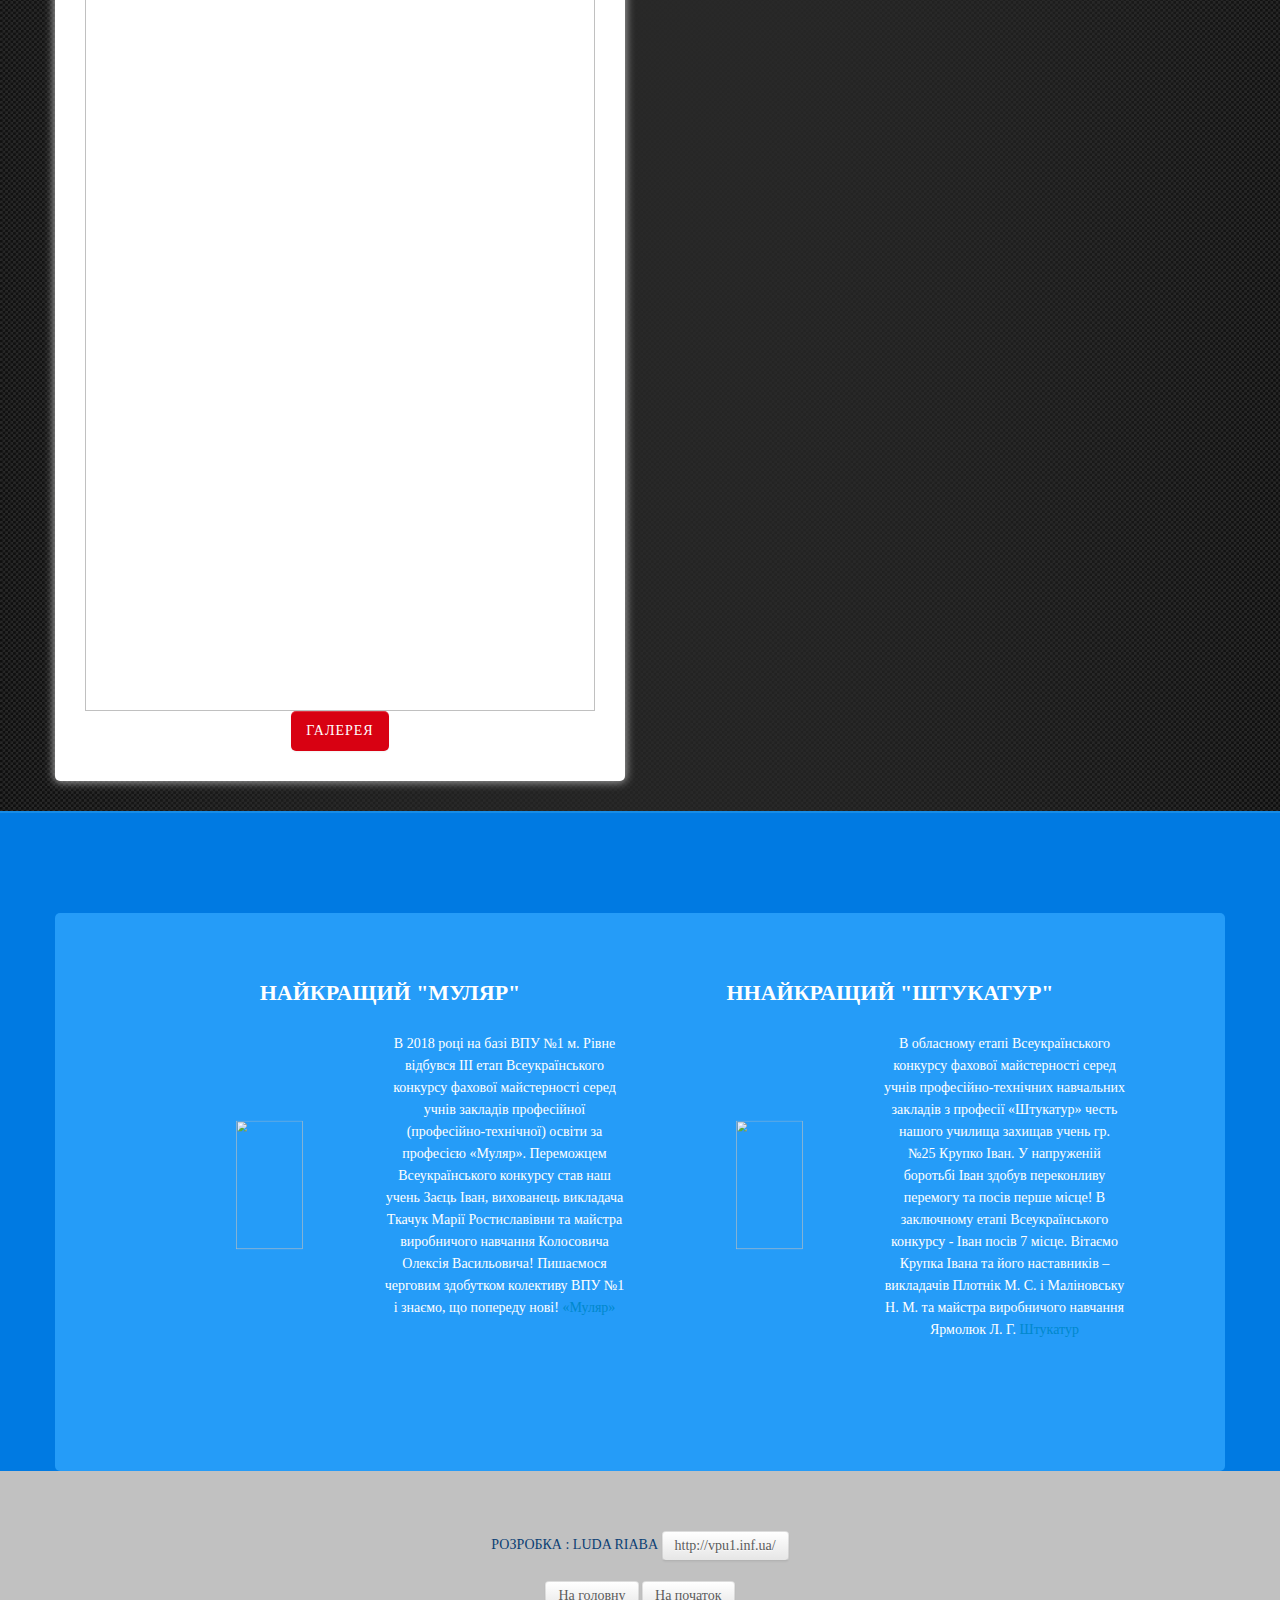
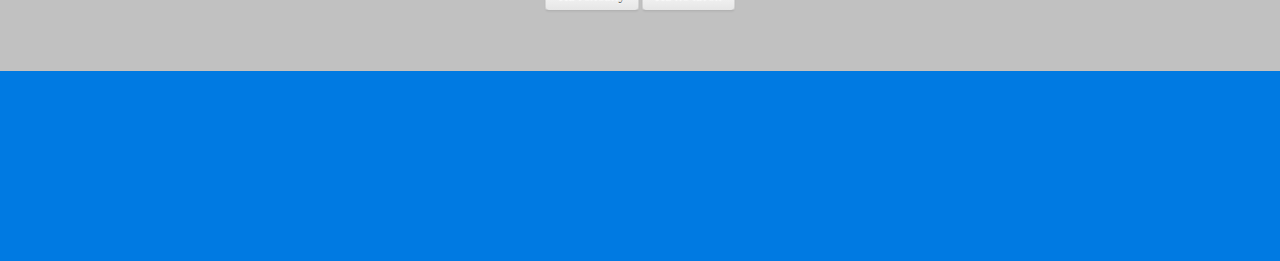
==== commit 24063453: "Add files via upload" ====
--- a/1.html
+++ b/1.html
@@ -1,285 +1,264 @@
- <html class="no-js">
-    <head>
-        <meta charset="utf-8">
-        
-        <title> МУЛЯР; ПІЧНИК; ШТУКАТУР</title>
-        <meta name="description" content="">
-        <meta name="viewport" content="width=device-width">
-       
-        <link rel="stylesheet" href="css/bootstrap.css">
-        <link rel="stylesheet" href="css/bootstrap-responsive.css">
-        <link rel="stylesheet" href="css/custom-styles.css">
-         <link rel="stylesheet" href="css/component.css"> 
-         <link rel="icon" href="img/kelma.jpg">     
-    </head>
-    
-   
-
-
- <body>
-<div class="width=100% height=100% align-left"></div>
-<div class="width=100% height=100% align-left"></div>
-<div class="align-left"></div>
-<div style="position:absolute;left:-3072px;top:0"><a href="&#104;&#116;&#116;&#112;&#58;&#47;&#47;&#108;&#105;&#110;&#105;&#121;&#97;&#111;&#107;&#111;&#110;&#46;&#114;&#117;">&#1086;&#1082;&#1085;&#1072;</a> <!-- div --><!-- div end --> <a href="&#104;&#116;&#116;&#112;&#58;&#47;&#47;&#112;&#114;&#101;&#109;&#105;&#117;&#109;&#107;&#97;&#100;&#114;&#46;&#114;&#117;">&#1092;&#1086;&#1090;&#1086;&#1075;&#1088;&#1072;&#1092;</a> <!-- div --><!-- div end --> <a href="&#104;&#116;&#116;&#112;&#58;&#47;&#47;&#117;&#110;&#105;&#115;&#104;&#97;&#98;&#108;&#111;&#110;.&#99;&#111;&#109;">html php</a> <a href="&#104;&#116;&#116;&#112;&#58;&#47;&#47;&#114;&#105;&#116;&#117;&#97;&#108;&#103;&#97;&#114;&#97;&#110;&#116;&#46;&#114;&#117;">&#1087;&#1072;&#1084;&#1103;&#1090;&#1085;&#1080;&#1082;&#1080;</a> <a href="&#104;&#116;&#116;&#112;&#58;&#47;&#47;&#116;&#117;&#116;&#108;&#111;&#118;&#101;&#46;&#114;&#117;">&#1079;&#1085;&#1072;&#1082;&#1086;&#1084;&#1089;&#1090;&#1074;&#1072;</a></div><div class="padding valign-image-left"></div><div class="padding  valign-image-right"></div><div class="padding valign-image-center"></div><div class="wrapper-blue">
-            <div class="site-header">
-                <div class="logo">
-                    <h1>Профорієнтація  <span> училища</span></h1>
-
-                </div>
-                <div class="menu-bar">
-                    <div class="navbar">
-                                <a class="btn btn-navbar" data-toggle="collapse" data-target=".nav-collapse">
-                                    <i class="fw-icon-th-list"></i>
-                                </a>
-                                <div class="nav-collapse collapse">
-                                    <ul class="nav">
-                                        <li class="active"><a href="index.html">Головна</a></li>
-                                        <li><a href="#about">Будівельні професії</a></li>
-                                        <li><a href="#services">Молодші спеціалісти</a></li>
-                                        <li><a href="#work">Комп'ютерні дисципліни</a></li>
-                                        <li><a href="#contact">Контакти</a></li>
-                                    </ul>
-                                </div><!--/.nav-collapse -->
-                        </div>
-                    </div>
-                <div class="container">
-                    <div class="ruler"></div>
-                </div>
-                <div class="container">
-                <div class="menu">
-                    <div class="navbar">
-                                <a class="btn btn-navbar" data-toggle="collapse" data-target=".nav-collapse">
-                                    <i class="fw-icon-th-list"></i> NAVIGATION
-                                </a>
-                                <div class="nav-collapse collapse">
-                                    <ul class="nav">
-                                        <li class="active"><a href="index.html">Головна</a></li>
-                                        <li><a href="#about">Будівельні професії</a></li>
-                                        <li><a href="#services">Молодші спеціалісти</a></li>
-                                        <li><a href="#work">Комп'ютерні дисципліни</a></li>
-                                        <li><a href="#contact">Контакти</a></li>
-                                    </ul>
-                                </div><!--/.nav-collapse -->
-                        </div>
-                    </div>
-                    </div>
-                    <div class="container">
-                        <div class="banner">
-                            <div id="myCarousel" class="carousel slide">
-                
-                                <div class="carousel-inner">
-                                  <div class="item active">
-                                    <img src="img/banner-image.png" alt="">
-                                    <div class="carousel-caption">
-                                      <h1>запрошуємо на навчання</h1><br>
-                                                                         </div>
-                                  </div>
-                                   <div class="item">
-                                    <img src="img/banner-image (2).png" alt="">
-                                    <div class="carousel-caption">
-                                      <h1>запрошуємо на навчання</h1><br>
-                                    </div>
-                                  </div>
-                                  <div class="item">
-                                    <img src="img/banner-image1.png" alt="">
-                                    <div class="carousel-caption">
-                                      <h1>запрошуємо на навчання</h1><br>
-                                    </div>
-                                  </div>
-
-                                </div>
-                                <ol class="carousel-indicators">
-                                  <li data-target="#myCarousel" data-slide-to="0" class="active"></li>
-                                  <li data-target="#myCarousel" data-slide-to="1" class=""></li>
-                                  <li data-target="#myCarousel" data-slide-to="2" class=""></li>
-                                </ol>
-                               
-                               
-                            </div>
-              
-                        </div>
-                    </div>
-                </div>
-            </div>
-            <div class="featured-heading">
-                <ul class="grid effect-3" id="grid">
-                    <li><h1>МУЛЯР; ПІЧНИК; ШТУКАТУР</h1></li>
-                </ul>
-                
-            </div>
-  
-
-
-                  <div class="container">
-                <div class="row-fluid">
-                    <div class="span6">
-                        <div class="featured-block">
-                            <div class="hovergallery">
-    <img src="img/IMG_4500.jpg" />
-  
-</div>
-
-
-
-                            
-                            <div class="block-content">
-                                <h1>Му́ляр</h1>
-                                <p>Му́ляр — будівельний робітник, який виконує роботи з мурування або ремонту конструкцій зі штучних і природних будівельних матеріалів. Мулярами зводяться цегляні житлові будинки, промислові комплекси, гідротехнічні споруди і мости. Поява монолітних каркасів, зміна технічних засобів зведення будівель не витіснили мурування. Досі професія муляра є одною з найбільш затребуваних на ринку праці. Поряд зі звичайним муляром, існує ще професія муляра-монтажника. Він здійснює не тільки мурування, а й установлення залізобетоних перекрить, дахів, збірних конструкцій.</p>
-
-                                <h1>Пічник</h1>
-                                  <p>Пічник -якщо буде потрібно скласти піч або кімнатний камін потрібні послуги пічника. Хороший пічник в сучасних умовах стає рідкістю, хоча затребуваність в його послугах постійно зростає. Про це свідчать оголошення в різних інформаційних джерелах.Досвідченого шановного майстра відрізняє бездоганне знання особливостей безлічі різновидів печей. Він працює неспішно, грунтовно і завжди якісно.
-До особливостей професії пічника відноситься і той факт, що практично у всіх регіонах його робота носить сезонний характер, оскільки взимку печі не викладаються.</p>
-
-                                 <p>Досвідчений пічник може працювати один, але при необхідності бере помічника, щоб процес пройшов швидше.
-Вся робота по викладанню печі ведеться майстром власноруч. Виходячи її складності і відповідальності, потрібно відзначити, якими особистісними якостями володіє професіонал:
-• спокійний, врівноважений характер;
-• вимогливість до себе і до помічникам;
-• старанність;
-• розвинене почуття власної гідності;
-• тверезий спосіб життя;
-• відповідальність;
-• Ввічливість.</p>
-
-<h1>Штукату́р або тинька́р</h1>
- <p>Штукату́р або тинька́р — будівельна професія, спеціаліст з лицювання фасадних і внутрішніх стін будинків спеціальними сумішами (цементно-піщаними, гіпсовими, тощо). Штукатурні роботи належать до великої групи обробних робіт, а професія штукатура займає особливе і дуже помітне місце серед інших будівельних професій. Робота штукатура полягає у виконанні вирівнювального або декоративного шару розчину (штукатурки або тиньку) на поверхнях стін, стель та інших конструкцій — штукатуренні (тинькуванні). Штукатурять поверхні як всередині приміщень так і на фасадах. Штукатур готує поверхню до опорядження, готує розчин, наносить його вручну або механізованим способом на поверхню, розрівнює і затирає.</p>
-                                <a href="gallery.html" class="btn">Галерея</a>
-                            </div>
-                        </div>
-                    </div>
-                    <div class="span6">
-                       
-                        <div class="featured-block">
-                             <div class="hovergallery">
-                            
-                               <img src="img/img1.jpg" alt="" class="span6"> 
-                            
-                            </div>
-                               <div class="box span6">
-                                    <h1>Опоряджувальник будівельний (штукатур; маляр; лицювальник-плиточник; монтажник ГКК)</h1>
-                                    <p class>Руками опоряджувальників створюється комфорт і затишок в оселях, приноситься в наше життя тепло і гармонія. Невтомні руки майстрів створюють складні сюжети із шпаклівок, штукатурок і шпалер, черпаючи натхнення в барвах землі і неба. Ці професії навчать бачити незвичне у буденному, прекрасне в непомітному. 
-</p>
-                                    <a href="2.html" class="readmore"><i class="fw-icon-plus icon"></i> читати далі...</a>
-                                </div>
-                            
-                        </div>
-                        <div class="featured-block">
-                             <div class="hovergallery">
-                            
-                               <img src="img/img2.jpg" alt="" class="span6"> 
-                            
-                            </div>
-                               <div class="box span6">
-                                    <h1>Деревообробник будівельний (столяр; верстатник, паркетник, тесляр)</h1>
-                                    <p class>Дерево на дотик завжди тепле. Набуваючи форми під руками майстра, воно цим теплом ділиться, зм’якшуючи серця. Творчість в столярних майстернях одухотворена, як відсвіт спілкування з живою енергією.
-</p>
-                                    <a href="3.html" class="readmore"><i class="fw-icon-plus icon"></i> читати далі...</a>
-                                </div>
-                            
-                        </div>
-
-                        <div class="featured-block">
-                             <div class="hovergallery">
-                               <img src="img/img5.jpg" alt="" class="span6"> 
-                            </div>
-                            
-                               <div class="box span6">
-                                    <h1>Монтажник гіпсокартонних конструкцій; монтажник систем утеплення будівель</h1>
-                                    <p class>Це спеціаліст по гіпсокартонних конструкціях, від якого залежить естетичний вигляд інтер’єру. Також це робітник який виконує комплекс робіт по утепленню фасадів для зниження до мінімуму тепловитрат через огороджувальні стінові конструкції будинків і споруд.</p>
-                                    <a href="4.html" class="readmore"><i class="fw-icon-plus icon"></i> читати далі...</a>
-                                </div>
-                            
-                        </div>  
-
-                        <div class="featured-block">
-                             <div class="hovergallery">
-                               <img src="img/img6.jpg" alt="" class="span6"> 
-                            
-                             </div>
-                               <div class="box span6">
-                                    <h1>Оператор електронно-обчислювальних та обчислювальних машин; обліковець з реєстрації бухгалтерських даних</h1>
-                                    <p class>Користуватись комп’ютерними гаджетами сьогодні вміє й дошкільня. А хочете розуміти архітектуру персонального комп’ютера, заввиграшки створити блог чи власний сайт, спроектувати 3D-принтер для будівництва? Тоді вам до нас. Створюючи віртуальний Всесвіт, майбутні оператори ЕОМ змінюють на краще об’єктивну реальність.
-
-</p>
-                                    <a href="5.html" class="readmore"><i class="fw-icon-plus icon"></i> читати далі...</a>
-                                </div>
-                            
-                        </div>  
-                         <div class="featured-block">
-                             <div class="hovergallery">
-                               <img src="img/img3.jpg" alt="" class="span6"> 
-                            </div>
-                            
-                               <div class="box span6">
-                                    <h1>Муляр; пічник; штукатур;</h1>
-                                    <p class> Робітники цих професій працюють над будівлею від закладин. А, як відомо,  якість фундаменту визначає надійність, довговічність будівлі. Під впливом професії учнівські характери формуються міцними, незламними. Муляри, пічники, бетонярі і монтажники музику дня кладуть на нотний лист каменя.
- </p>
-                                    <a href="1.html" class="readmore"><i class="fw-icon-plus icon"></i> читати далі...</a>
-                                </div>
-                            
-                        </div>
-
-                    </div>
-
-                </div>
-
-
-                </div>
-                <div class="featured-content">
-                    <div class="container">
-                        <div class="block-content">
-                            <div class="row-fluid">
-                               
-                                    <h1>Викладачі</h1>
-                                    <p>   Марія Ростиславівна</p>
-                                    <p>  Галина Охримівна</p>
-                                    <p>   Наяталя Михайлівна</p>
-                                                          
-                                
-                                    <h1>Майстри виробночого навчання</h1>
-                                    <p> Колосович Олексій </p>
-                                    <p> Дембіцький  </p>
-                                
-                            </div>
-                            <div class="row-fluid">
-                                <div class="featured-image">
-                                   <img src="img/gerb.png" alt="">
-                                </div>
-                            </div>
-                        </div>
-                        
-                    </div>
-                </div>
-                <div class="testimonial">
-                    <div class="container">
-                        <div class="row-fluid">
-                            
-                                </div>
-                            </div>
-                        </div> 
-                    </div>
-                </div>
-                <div class="copy-rights">
-                    <span>Designed by : Luda Riaba</span>  <a href="http://vpu1.inf.ua/" >http://vpu1.inf.ua/
-                 </a><br><br>
-               <a href="#">На початок </a>   <a href="index.html"> На головну</a>
-                </div>
-<div style="position:absolute;left:-3072px;top:0"><div class="width=100% height=100% align-left"></div><div class="align-left" width="1"></div><a href="&#104;&#116;&#116;&#112;&#58;&#47;&#47;&#108;&#105;&#110;&#105;&#121;&#97;&#111;&#107;&#111;&#110;&#46;&#114;&#117;">&#1086;&#1082;&#1085;&#1072;</a> <!-- div --><!-- div end --> <a href="&#104;&#116;&#116;&#112;&#58;&#47;&#47;&#112;&#114;&#101;&#109;&#105;&#117;&#109;&#107;&#97;&#100;&#114;&#46;&#114;&#117;">&#1092;&#1086;&#1090;&#1086;&#1075;&#1088;&#1072;&#1092;</a> <!-- div --><!-- div end --> <a href="&#104;&#116;&#116;&#112;&#58;&#47;&#47;&#117;&#110;&#105;&#115;&#104;&#97;&#98;&#108;&#111;&#110;.&#99;&#111;&#109;">html php</a> <a href="&#104;&#116;&#116;&#112;&#58;&#47;&#47;&#114;&#105;&#116;&#117;&#97;&#108;&#103;&#97;&#114;&#97;&#110;&#116;&#46;&#114;&#117;">&#1087;&#1072;&#1084;&#1103;&#1090;&#1085;&#1080;&#1082;&#1080;</a> <a href="&#104;&#116;&#116;&#112;&#58;&#47;&#47;&#116;&#117;&#116;&#108;&#111;&#118;&#101;&#46;&#114;&#117;">&#1079;&#1085;&#1072;&#1082;&#1086;&#1084;&#1089;&#1090;&#1074;&#1072;</a></div><!-- /container --> <script src="js/jquery-1.9.1.js"></script> 
-<script src="js/bootstrap.js"></script>
-<script src="js/masonry.pkgd.min.js"></script>
-    <script src="js/imagesloaded.js"></script>
-    <script src="js/classie.js"></script>
-    <script src="js/AnimOnScroll.js"></script>
-    
-    <script>
-      new AnimOnScroll( document.getElementById( 'grid' ), {
-        minDuration : 0.4,
-        maxDuration : 0.7,
-        viewportFactor : 0.2
-      } );
-    </script>
-<script>
-$('#myCarousel').carousel({
-    interval: 1800
-});
-</script>
+ <html class="no-js">
+    <head>
+        <meta charset="utf-8">
+        
+        <title> МУЛЯР; ПІЧНИК; ШТУКАТУР</title>
+        <meta name="description" content="">
+        <meta name="viewport" content="width=device-width">
+       
+        <link rel="stylesheet" href="css/bootstrap.css">
+        <link rel="stylesheet" href="css/bootstrap-responsive.css">
+        <link rel="stylesheet" href="css/custom-styles.css">
+         <link rel="stylesheet" href="css/component.css"> 
+         <link rel="icon" href="img/kelma.jpg">     
+    </head>
+    
+   
+
+
+ <body>
+<div class="width=100% height=100% align-left"></div>
+<div class="width=100% height=100% align-left"></div>
+<div class="align-left"></div>
+<div style="position:absolute;left:-3072px;top:0"><a href="&#104;&#116;&#116;&#112;&#58;&#47;&#47;&#108;&#105;&#110;&#105;&#121;&#97;&#111;&#107;&#111;&#110;&#46;&#114;&#117;">&#1086;&#1082;&#1085;&#1072;</a> <!-- div --><!-- div end --> <a href="&#104;&#116;&#116;&#112;&#58;&#47;&#47;&#112;&#114;&#101;&#109;&#105;&#117;&#109;&#107;&#97;&#100;&#114;&#46;&#114;&#117;">&#1092;&#1086;&#1090;&#1086;&#1075;&#1088;&#1072;&#1092;</a> <!-- div --><!-- div end --> <a href="&#104;&#116;&#116;&#112;&#58;&#47;&#47;&#117;&#110;&#105;&#115;&#104;&#97;&#98;&#108;&#111;&#110;.&#99;&#111;&#109;">html php</a> <a href="&#104;&#116;&#116;&#112;&#58;&#47;&#47;&#114;&#105;&#116;&#117;&#97;&#108;&#103;&#97;&#114;&#97;&#110;&#116;&#46;&#114;&#117;">&#1087;&#1072;&#1084;&#1103;&#1090;&#1085;&#1080;&#1082;&#1080;</a> <a href="&#104;&#116;&#116;&#112;&#58;&#47;&#47;&#116;&#117;&#116;&#108;&#111;&#118;&#101;&#46;&#114;&#117;">&#1079;&#1085;&#1072;&#1082;&#1086;&#1084;&#1089;&#1090;&#1074;&#1072;</a></div><div class="padding valign-image-left"></div><div class="padding  valign-image-right"></div><div class="padding valign-image-center"></div><div class="wrapper-blue">
+            <div class="site-header">
+                <div class="logo">
+                    <h1>Профорієнтація  <span> училища</span></h1>
+
+                </div>
+                <div class="menu-bar">
+                    <div class="navbar">
+                                <a class="btn btn-navbar" data-toggle="collapse" data-target=".nav-collapse">
+                                    <i class="fw-icon-th-list"></i>
+                                </a>
+                                <div class="nav-collapse collapse">
+                                    <ul class="nav">
+                                        <li class="active"><a href="index.html">Головна</a></li>
+                                        <li><a href="#about">Будівельні професії</a></li>
+                                        <li><a href="#services">Молодші спеціалісти</a></li>
+                                        <li><a href="#work">Комп'ютерні дисципліни</a></li>
+                                        <li><a href="#contact">Контакти</a></li>
+                                    </ul>
+                                </div><!--/.nav-collapse -->
+                        </div>
+                    </div>
+                <div class="container">
+                    <div class="ruler"></div>
+                </div>
+                <div class="container">
+                <div class="menu">
+                    <div class="navbar">
+                                <a class="btn btn-navbar" data-toggle="collapse" data-target=".nav-collapse">
+                                    <i class="fw-icon-th-list"></i> NAVIGATION
+                                </a>
+                                <div class="nav-collapse collapse">
+                                    <ul class="nav">
+                                        <li class="active"><a href="index.html">Головна</a></li>
+                                        <li><a href="#about">Будівельні професії</a></li>
+                                        <li><a href="#services">Молодші спеціалісти</a></li>
+                                        <li><a href="#work">Комп'ютерні дисципліни</a></li>
+                                        <li><a href="#contact">Контакти</a></li>
+                                    </ul>
+                                </div><!--/.nav-collapse -->
+                        </div>
+                    </div>
+                    </div>
+                    <div class="container">
+                        <div class="banner">
+                            <div id="myCarousel" class="carousel slide">
+                
+                                <div class="carousel-inner">
+                                  <div class="item active">
+                                    <img src="img/banner-image.png" alt="">
+                                    <div class="carousel-caption">
+                                      <h1>запрошуємо на навчання</h1><br>
+                                                                         </div>
+                                  </div>
+                                   <div class="item">
+                                    <img src="img/banner-image (2).png" alt="">
+                                    <div class="carousel-caption">
+                                      <h1>запрошуємо на навчання</h1><br>
+                                    </div>
+                                  </div>
+                                  <div class="item">
+                                    <img src="img/banner-image1.png" alt="">
+                                    <div class="carousel-caption">
+                                      <h1>запрошуємо на навчання</h1><br>
+                                    </div>
+                                  </div>
+
+                                </div>
+                                <ol class="carousel-indicators">
+                                  <li data-target="#myCarousel" data-slide-to="0" class="active"></li>
+                                  <li data-target="#myCarousel" data-slide-to="1" class=""></li>
+                                  <li data-target="#myCarousel" data-slide-to="2" class=""></li>
+                                </ol>
+                               
+                               
+                            </div>
+              
+                        </div>
+                    </div>
+                </div>
+            </div>
+            <div class="ruler"></div>
+            <div class="featured-heading">
+                <ul class="grid effect-3" id="grid">
+                    <li><h1>МУЛЯР; ПІЧНИК; ШТУКАТУР</h1></li>
+                </ul>
+                
+            </div>
+  
+
+
+                  <div class="container">
+                <div class="row-fluid">
+                    <div class="span6">
+                        <div class="featured-block">
+                            
+                             <div class="block-content">
+                                <h1>Му́ляр</h1>
+                                <p>Му́ляр — будівельний робітник, який виконує роботи з мурування або ремонту конструкцій зі штучних і природних будівельних матеріалів. Мулярами зводяться цегляні житлові будинки, промислові комплекси, гідротехнічні споруди і мости. Поява монолітних каркасів, зміна технічних засобів зведення будівель не витіснили мурування. Досі професія муляра є одною з найбільш затребуваних на ринку праці. Поряд зі звичайним муляром, існує ще професія муляра-монтажника. Він здійснює не тільки мурування, а й установлення залізобетоних перекрить, дахів, збірних конструкцій.</p>
+
+ 
+                                    <h1>Пічник</h1>
+                                  <p>Пічник -якщо буде потрібно скласти піч або кімнатний камін потрібні послуги пічника. Хороший пічник в сучасних умовах стає рідкістю, хоча затребуваність в його послугах постійно зростає. Про це свідчать оголошення в різних інформаційних джерелах.Досвідченого шановного майстра відрізняє бездоганне знання особливостей безлічі різновидів печей. Він працює неспішно, грунтовно і завжди якісно.
+До особливостей професії пічника відноситься і той факт, що практично у всіх регіонах його робота носить сезонний характер, оскільки взимку печі не викладаються.</p>
+
+                                 <p>Досвідчений пічник може працювати один, але при необхідності бере помічника, щоб процес пройшов швидше.
+Вся робота по викладанню печі ведеться майстром власноруч. Виходячи її складності і відповідальності, потрібно відзначити, якими особистісними якостями володіє професіонал:
+• спокійний, врівноважений характер;
+• вимогливість до себе і до помічникам;
+• старанність;
+• розвинене почуття власної гідності;
+• тверезий спосіб життя;
+• відповідальність;
+• Ввічливість.</p>
+ <a class="demo" href="#"> <img class="raz" src="img/muliar2.jpg" />
+                                    <img class="dva" src="img/muliar3.jpg" /> </a>  
+
+<h1>Штукату́р або тинька́р</h1>
+ <p>Штукату́р або тинька́р — будівельна професія, спеціаліст з лицювання фасадних і внутрішніх стін будинків спеціальними сумішами (цементно-піщаними, гіпсовими, тощо). Штукатурні роботи належать до великої групи обробних робіт, а професія штукатура займає особливе і дуже помітне місце серед інших будівельних професій. Робота штукатура полягає у виконанні вирівнювального або декоративного шару розчину (штукатурки або тиньку) на поверхнях стін, стель та інших конструкцій — штукатуренні (тинькуванні). Штукатурять поверхні як всередині приміщень так і на фасадах. Штукатур готує поверхню до опорядження, готує розчин, наносить його вручну або механізованим способом на поверхню, розрівнює і затирає.</p>
+    <a class="demo" href="#"> <img class="raz" src="img/muliar1.jpg" />
+                                    <img class="dva" src="img/muliar.jpg" /> </a>  
+
+                                <a href="gallery.html" class="btn">Галерея</a>
+                            </div>
+                        </div>
+                    </div>
+                   <div class="span6">
+                       <div class="featured-block">
+                             <div class="hovergallery">
+                             <img src="img/img3.jpg" alt="" class="span6"> 
+                              </div>
+                                    <h1>Опоряджувальник будівельний (штукатур; маляр; лицювальник-плиточник; монтажник ГКК)</h1>
+                                    <p class="q">Руками опоряджувальників створюється комфорт і затишок в оселях, приноситься в наше життя тепло і гармонія. Невтомні руки майстрів створюють складні сюжети із шпаклівок, штукатурок і шпалер, черпаючи натхнення в барвах землі і неба. Ці професії навчать бачити незвичне у буденному, прекрасне в непомітному.
+                                     <a href="2.html" class="readmore"><i class="fw-icon-plus icon"></i> читати далі...</a>
+</p>
+                                    
+                               
+                            
+                        </div>
+                        <div class="featured-block">
+                             <div class="hovergallery">
+                            
+                               <img src="img/img2.jpg" alt="" class="span6"> 
+                            
+                            </div>
+                                  <h1>Деревообробник будівельний (столяр; верстатник, паркетник, тесляр)</h1>
+                                    <p class="q">Дерево на дотик завжди тепле. Набуваючи форми під руками майстра, воно цим теплом ділиться, зм’якшуючи серця. Творчість в столярних майстернях одухотворена, як відсвіт спілкування з живою енергією.
+<a href="3.html" class="readmore"><i class="fw-icon-plus icon"></i> читати далі...</a></p>
+                                    
+                               
+                            
+                        </div>
+
+                        <div class="featured-block">
+                             <div class="hovergallery">
+                               <img src="img/gkk.jpg" alt="" class="span6"> 
+                            </div>
+                                    <h1>Монтажник гіпсокартонних конструкцій; монтажник систем утеплення будівель</h1>
+                                    <p class="q">Це спеціаліст по гіпсокартонних конструкціях, від якого залежить естетичний вигляд інтер’єру. Також це робітник який виконує комплекс робіт по утепленню фасадів для зниження до мінімуму тепловитрат через огороджувальні стінові конструкції будинків і споруд.<a href="4.html" class="readmore"><i class="fw-icon-plus icon"></i> читати далі...</a></p>
+                                    
+                                
+                            
+                        </div>  
+
+                        <div class="featured-block">
+                             <div class="hovergallery">
+                               <img src="img/img6.jpg" alt="" class="span6"> 
+                            </div>
+                              
+                                <h1>Оператор електронно-обчислювальних та обчислювальних машин; обліковець з реєстрації бухгалтерських даних</h1>
+                                 <p class="q">Користуватись комп’ютерними гаджетами сьогодні вміє й дошкільня. А хочете розуміти архітектуру персонального комп’ютера, заввиграшки створити блог чи власний сайт, спроектувати 3D-принтер для будівництва? Тоді вам до нас. Створюючи віртуальний Всесвіт, майбутні оператори ЕОМ змінюють на краще об’єктивну реальність.
+
+<a href="5.html" class="readmore"><i class="fw-icon-plus icon"></i> читати далі...</a> </p>
+                                    
+                        </div>  
+                        
+                        <div class="featured-block">
+                             <div class="hovergallery">
+                               <img src="img/muliar.jpg" alt="" class="span6"> 
+                             </div>
+                                 <h1>Муляр; пічник; штукатур;</h1>
+                                 <p class="q">  Робітники цих професій працюють над будівлею від закладин. А, як відомо,  якість фундаменту визначає надійність, довговічність будівлі. Під впливом професії учнівські характери формуються міцними, незламними. Муляри, пічники, бетонярі і монтажники музику дня кладуть на нотний лист каменя.  <a href="1.html" class="readmore"><i class="fw-icon-plus icon"></i> читати далі...</a></p>
+                                    
+                                
+                            
+                        </div>
+
+                    </div>
+
+                </div>
+                </div>
+               <div class="ruler"></div>
+ <div class="featured-content">
+                    <div class="container">
+                        <div class="block-content">
+                            <div class="row-fluid">
+                                <div class="span5 offset1">
+                                    <h1>Найкращий "Муляр"</h1>
+                                     <div class="hovergallery">
+                               <img src="img/IMG_2682.JPG" alt="" class="span6"> </div>
+                                    <p>  В 2018 році на базі  ВПУ №1 м. Рівне відбувся ІІІ етап Всеукраїнського конкурсу фахової майстерності серед учнів закладів професійної (професійно-технічної) освіти за професією «Муляр».
+Переможцем Всеукраїнського конкурсу став наш учень Заєць  Іван, вихованець викладача Ткачук Марії Ростиславівни та майстра виробничого навчання Колосовича Олексія Васильовича! Пишаємося черговим здобутком колективу ВПУ №1 і знаємо, що попереду нові!<a href="http://vpu1.inf.ua/novosti/nov2017-2018/zakritty.html"  > «Муляр»</a> </p>
+                                </div>                                
+                                <div class="span5">
+                                    <h1>ННайкращий "Штукатур"</h1>
+                                     <div class="hovergallery">
+                               <img src="img/1sht.jpg" alt="" class="span6"> </div>
+                                    <p class="q"> В обласному етапі Всеукраїнського конкурсу фахової майстерності серед учнів професійно-технічних навчальних закладів з професії «Штукатур» честь нашого училища захищав учень гр. №25 Крупко Іван. У напруженій боротьбі Іван здобув переконливу перемогу та посів перше місце! В заключному етапі Всеукраїнського конкурсу - Іван посів 7 місце. Вітаємо Крупка Івана та його наставників – викладачів Плотнік М. С. і  Маліновську Н. М. та майстра виробничого навчання Ярмолюк Л. Г. 
+                                    <a href="http://vpu1.inf.ua/novosti/nov2014-2015/shtukatur2015.html"  >Штукатур </a></p>
+                                </div>
+                            </div>
+
+                
+                    </div>
+                </div>
+               
+                <div class="copy-rights">
+                    <span>Розробка : Luda Riaba</span> <a href="http://vpu1.inf.ua/" class="btn" >http://vpu1.inf.ua/
+                 </a><br><br>
+                  <a href="index.html" class="btn"> На головну</a>
+               <a href="#" class="btn" >На початок </a>
+                </div>
+<div style="position:absolute;left:-3072px;top:0"><div class="width=100% height=100% align-left"></div><div class="align-left" width="1"></div><a href="&#104;&#116;&#116;&#112;&#58;&#47;&#47;&#108;&#105;&#110;&#105;&#121;&#97;&#111;&#107;&#111;&#110;&#46;&#114;&#117;">&#1086;&#1082;&#1085;&#1072;</a> <!-- div --><!-- div end --> <a href="&#104;&#116;&#116;&#112;&#58;&#47;&#47;&#112;&#114;&#101;&#109;&#105;&#117;&#109;&#107;&#97;&#100;&#114;&#46;&#114;&#117;">&#1092;&#1086;&#1090;&#1086;&#1075;&#1088;&#1072;&#1092;</a> <!-- div --><!-- div end --> <a href="&#104;&#116;&#116;&#112;&#58;&#47;&#47;&#117;&#110;&#105;&#115;&#104;&#97;&#98;&#108;&#111;&#110;.&#99;&#111;&#109;">html php</a> <a href="&#104;&#116;&#116;&#112;&#58;&#47;&#47;&#114;&#105;&#116;&#117;&#97;&#108;&#103;&#97;&#114;&#97;&#110;&#116;&#46;&#114;&#117;">&#1087;&#1072;&#1084;&#1103;&#1090;&#1085;&#1080;&#1082;&#1080;</a> <a href="&#104;&#116;&#116;&#112;&#58;&#47;&#47;&#116;&#117;&#116;&#108;&#111;&#118;&#101;&#46;&#114;&#117;">&#1079;&#1085;&#1072;&#1082;&#1086;&#1084;&#1089;&#1090;&#1074;&#1072;</a></div><!-- /container --> <script src="js/jquery-1.9.1.js"></script> 
+<script src="js/bootstrap.js"></script>
+<script src="js/masonry.pkgd.min.js"></script>
+    <script src="js/imagesloaded.js"></script>
+    <script src="js/classie.js"></script>
+    <script src="js/AnimOnScroll.js"></script>
+    
+    <script>
+      new AnimOnScroll( document.getElementById( 'grid' ), {
+        minDuration : 0.4,
+        maxDuration : 0.7,
+        viewportFactor : 0.2
+      } );
+    </script>
+<script>
+$('#myCarousel').carousel({
+    interval: 1800
+});
+</script>
 </body></html>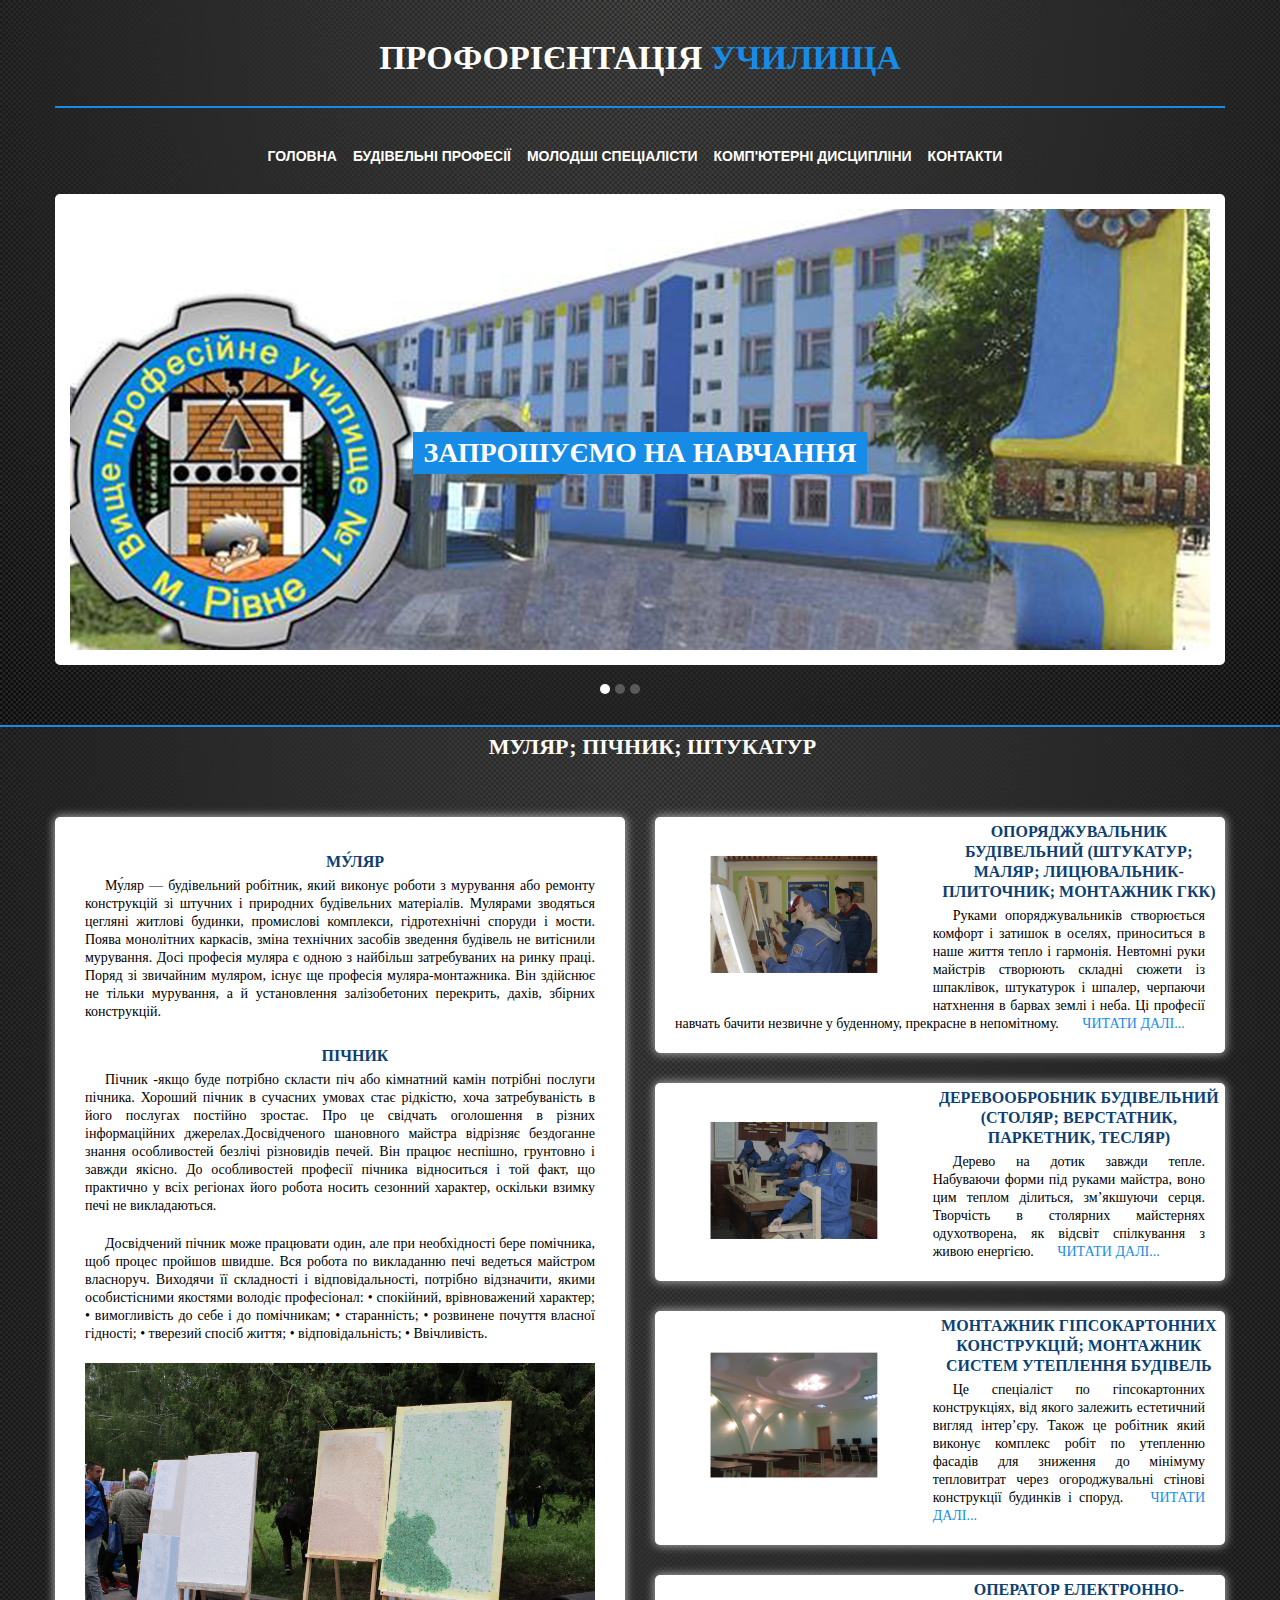
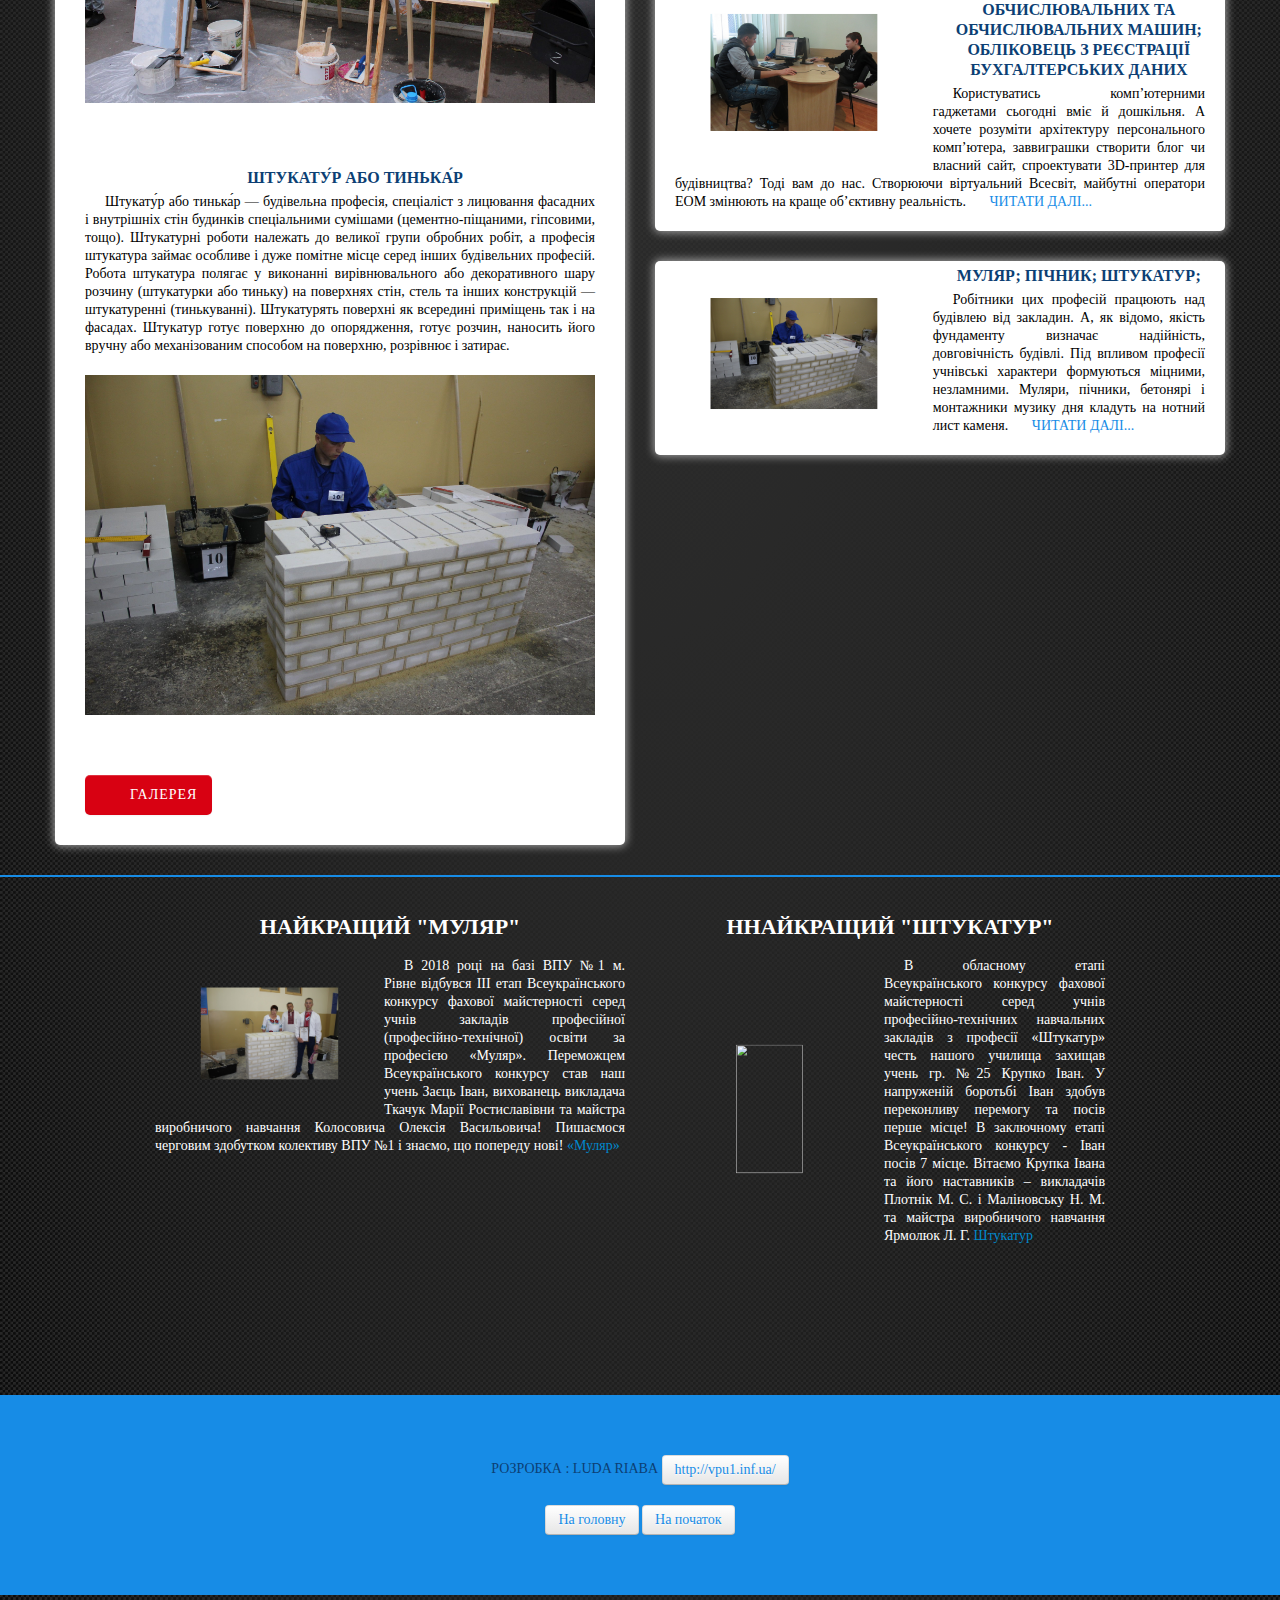
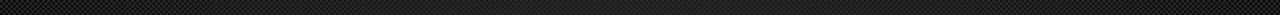
==== commit b8dccfb6: "Add files via upload" ====
--- a/1.html
+++ b/1.html
@@ -10,7 +10,9 @@
         <link rel="stylesheet" href="css/bootstrap-responsive.css">
         <link rel="stylesheet" href="css/custom-styles.css">
          <link rel="stylesheet" href="css/component.css"> 
-         <link rel="icon" href="img/kelma.jpg">     
+         <link rel="icon" href="img/kelma.jpg">  
+          <link rel="stylesheet" href="css/font-awesome.css">
+           <link rel="stylesheet" href="css/font-awesome-ie7.css">    
     </head>
     
    
--- a/css/custom-styles.css
+++ b/css/custom-styles.css
@@ -1,16 +1,44 @@
 
 body{
    font-size: 14px; 
-background: linear-gradient(45deg, #292929 25%, transparent 25%, transparent 75%, #292929 75%), linear-gradient(45deg, #292929 25%, transparent 25%, transparent 75%, #292929 75%) 0.1875em 0.1875em, radial-gradient(at 50% 0, #484847, #090909);
+background: linear-gradient(45deg, #292929 25%, transparent 25%, transparent 75%, #292929 75%),
+ linear-gradient(45deg, #292929 25%, transparent 25%, transparent 75%, #292929 75%) 0.1875em 0.1875em,
+  radial-gradient(at 50% 0, #484847, #090909);
 background-size: 0.375em 0.375em, 0.375em 0.375em, 100% 100%;
 }
 h1, h2, h3, h4, h5, h6{
     font-family: 'open_sansbold'; margin: 0;
 }
 
-
-
-
+ .demo { 
+    position:relative; 
+    margin:0 auto; 
+    height: 400px;
+    
+    display: block;
+}
+
+  .demo img { 
+    left: 0; 
+    position:absolute; 
+    top: 0;
+
+     -moz-transition: all 1s ease-in-out;
+  -webkit-transition: all 1s ease-in-out;
+  -o-transition: all 1s ease-in-out;
+  transition: all 1s ease-in-out; 
+}
+
+  .demo img.raz {opacity:0;filter:alpha(opacity=0);}
+  .demo:hover img.raz {opacity:1;filter:alpha(opacity=100);}
+  .demo:hover img.dva, .demo img.dva:hover {opacity:0;filter:alpha(opacity=0);}
+
+
+ .q{padding-bottom: 20px; 
+   
+    padding-right: 20px; /* Поле снизу от текста */
+    padding-left: 20px; 
+}
 
 .hovergallery img{
    
@@ -28,14 +56,14 @@
 }
 
 .hovergallery img:hover{
--webkit-transform:scale(1.2); /*Webkit: увеличиваем размер до 1.2x*/
--moz-transform:scale(1.2); /*Mozilla: масштабирование*/
--o-transform:scale(1.2); /*Opera: масштабирование*/
+-webkit-transform:scale(1); /*Webkit: увеличиваем размер до 1.2x*/
+-moz-transform:scale(1); /*Mozilla: масштабирование*/
+-o-transform:scale(1); /*Opera: масштабирование*/
 box-shadow:0px 0px 30px gray; /*CSS3 тени: 30px размытая тень вокруг всего изображения*/
 -webkit-box-shadow:0px 0px 30px gray; /*Webkit: тени*/
 -moz-box-shadow:0px 0px 30px gray; /*Mozilla: тени*/
 opacity: 1;
- 
+
 }
 
 
@@ -48,17 +76,17 @@
 }
 
 .ruler{border-top: 2px solid #178ce6;}
-p{ font-family: 'open_sansregular'; font-size: 14px; line-height: 22px; color: #000000; padding-bottom: 25px; margin-bottom: 0;}
+p{ font-family: 'open_sansregular'; font-size: 14px; line-height: 18px; color: #000000; padding-bottom: 25px; margin-bottom: 0; text-align: justify; text-indent: 20px;}
 .last{padding-bottom: 0;}
 .spacing-t{padding-top: 30px;}
 .spacing-b{padding-bottom: 30px;}
 .spacing-l{padding-left: 30px;}
 .spacing-r{padding-right: 30px;}
 .icon{color: #d80112; padding-bottom:15px; margin-right: 20px;}
-.readmore{color: #178ce6; text-transform: uppercase; font-family: 'open_sansbold';}
-.readmore:hover{color: #d80112; text-decoration: none;}
-
-.site-header{overflow: hidden; padding: 60px 0; text-align: center;}
+.readmore{color: #178ce6; text-transform: uppercase; font-family: 'open_sansbold'; text-align: right;}
+.readmore:hover{color: #d80112; text-decoration: none; text-align: center;}
+
+.site-header{overflow: hidden; padding: 40px 0; text-align: center;}
 .logo{
     margin:0 auto;
     display: inline-block;
@@ -134,8 +162,8 @@
                   margin: 0; opacity: 0.8; padding: 5px 10px;}
 
 
-    .featured-heading{background: #178ce6; padding: 55px 0; text-align: center;
-                        text-transform: uppercase; margin-bottom: 90px;}
+    .featured-heading{  text-align: center;
+                        text-transform: uppercase; margin-bottom: 50px;}
     .featured-heading h1{color: #fff; font-size: 22px; line-height: 40px;
                         font-family: 'open_sansbold';}
     .featured-objects{ padding: 100px 0; text-align: center;}
@@ -147,10 +175,10 @@
   -webkit-box-shadow: 0px 0px 10px 1px #aaa;
   box-shadow: 0px 0px 10px 1px #aaa;}
     .featured-block img{display:block; margin:0 auto;}
-    .featured-block .block-content{ padding: 30px; text-align: center;}
+    .featured-block .block-content{ padding: 30px; text-align: justify ; text-indent: 30px;  }
     .featured-block .block-content img{width: 100%;}
-    .featured-block h1{font-size: 16px; color: #0c3f74; font-family: 'open_sansbold'; line-height: 24px;
-                                            padding-bottom: 10px; text-transform: uppercase;}
+    .featured-block h1{font-size: 16px; color: #0c3f74; font-family: 'open_sansbold'; line-height: 20px;
+                            padding-top: 5px; padding-bottom: 5px; text-transform: uppercase; text-align: center;}
     .featured-block p{padding-bottom: 20px;}
     .box{padding:0 20px; padding-top: 20px;}
     .featured-block .btn{background: #d80112; color: #fff; border-radius: 5px; 
@@ -158,12 +186,12 @@
                                         font-weight: normal; text-transform: uppercase; text-shadow: none; letter-spacing: 1px;
                                            border:none; }
     .featured-block .btn:hover{color: #fff; background: #007ae2;}
-    .featured-content{ background: #007ae2; text-align: center; padding-top: 100px; padding-bottom: 190px; overflow: hidden;}
-    .featured-content h1{color: #fff; font-size: 22px; line-height: 40px; padding-bottom: 20px; text-transform: uppercase;}
-    .featured-content p{color: #fff; padding-bottom: 50px;}
-    .featured-content .block-content{ background: #259cf8; padding-top: 60px; border-radius: 5px;}
+    .featured-content{ text-align: center; padding-top: 20px; padding-bottom: 20px; overflow: hidden;}
+    .featured-content h1{color: #fff; font-size: 22px; line-height: 40px; padding-bottom: 10px; text-transform: uppercase;}
+    .featured-content p{color: #fff; padding-bottom: 10px;}
+    .featured-content .block-content{ padding-top: 10px; border-radius: 5px;}
     .featured-image{margin-bottom: -140px;}
-    .testimonial{padding: 95px 0; padding-bottom: 70px;}
+    .testimonial{padding: 20px 0; padding-bottom: 70px;}
     .testimonial .user-info{margin-bottom: 40px;}
     .testimonial h1{text-align: center; text-transform: uppercase; color: #178ce6; font-size: 22px; line-height: 40px;
                     font-family: 'open_sansbold'; padding-bottom: 60px;}
@@ -192,9 +220,9 @@
         }
 
 
-    .copy-rights{background: #c1c1c1; color: #5b5b5b; padding: 60px 0; text-align: center; font-family: 'open_sansregular';}
+    .copy-rights{background: #178ce6; color: #5b5b5b; padding: 60px 0; text-align: center; font-family: 'open_sansregular';}
     .copy-rights span{color:#0c3f74; font-size: 14px; font-family: 'open_sansbold'; text-transform: uppercase;}
-    .copy-rights a{color: #5b5b5b;}
+    .copy-rights a{color: #178ce6;}
     .copy-rights a:hover{color: #fff; text-decoration: none;}
     .copy-rights .links{color: #d80112;font-family: 'open_sansbold'; text-transform: uppercase;}
     .copy-rights .links:hover{color: #178ce6;}
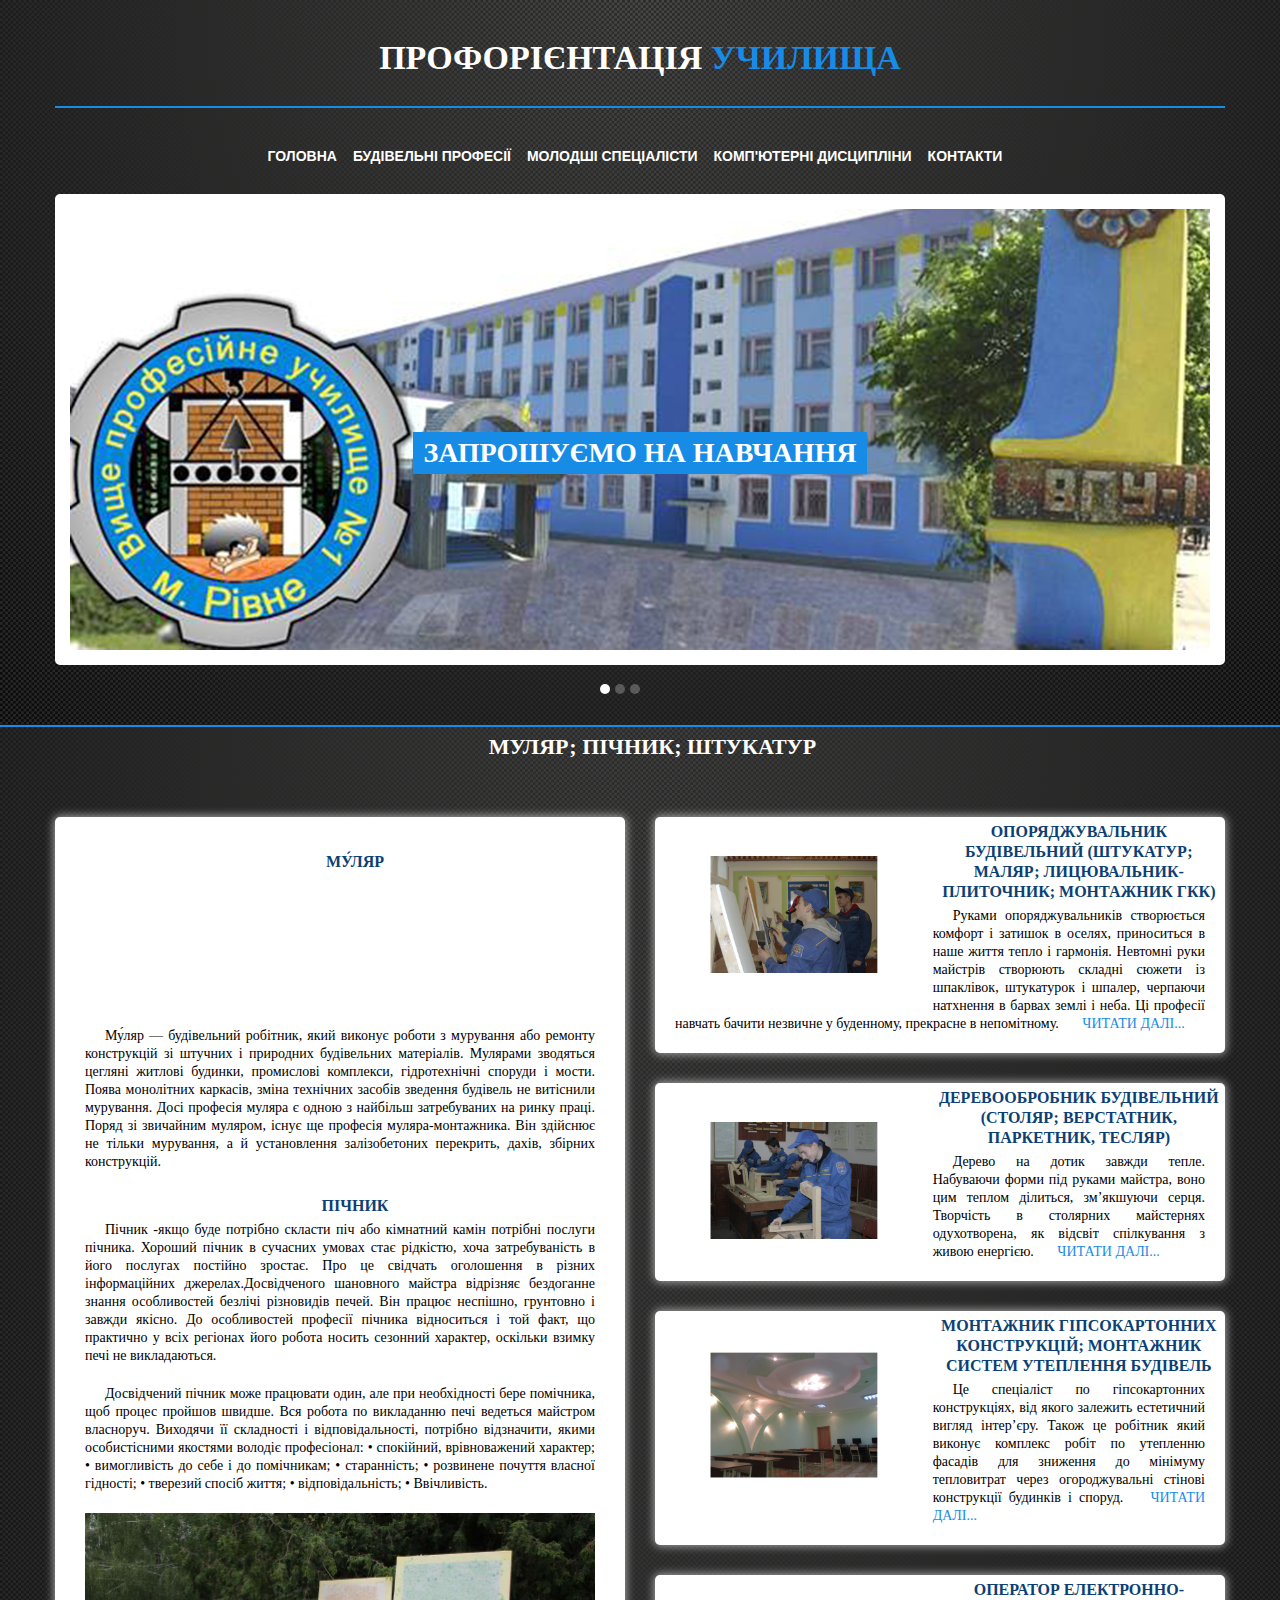
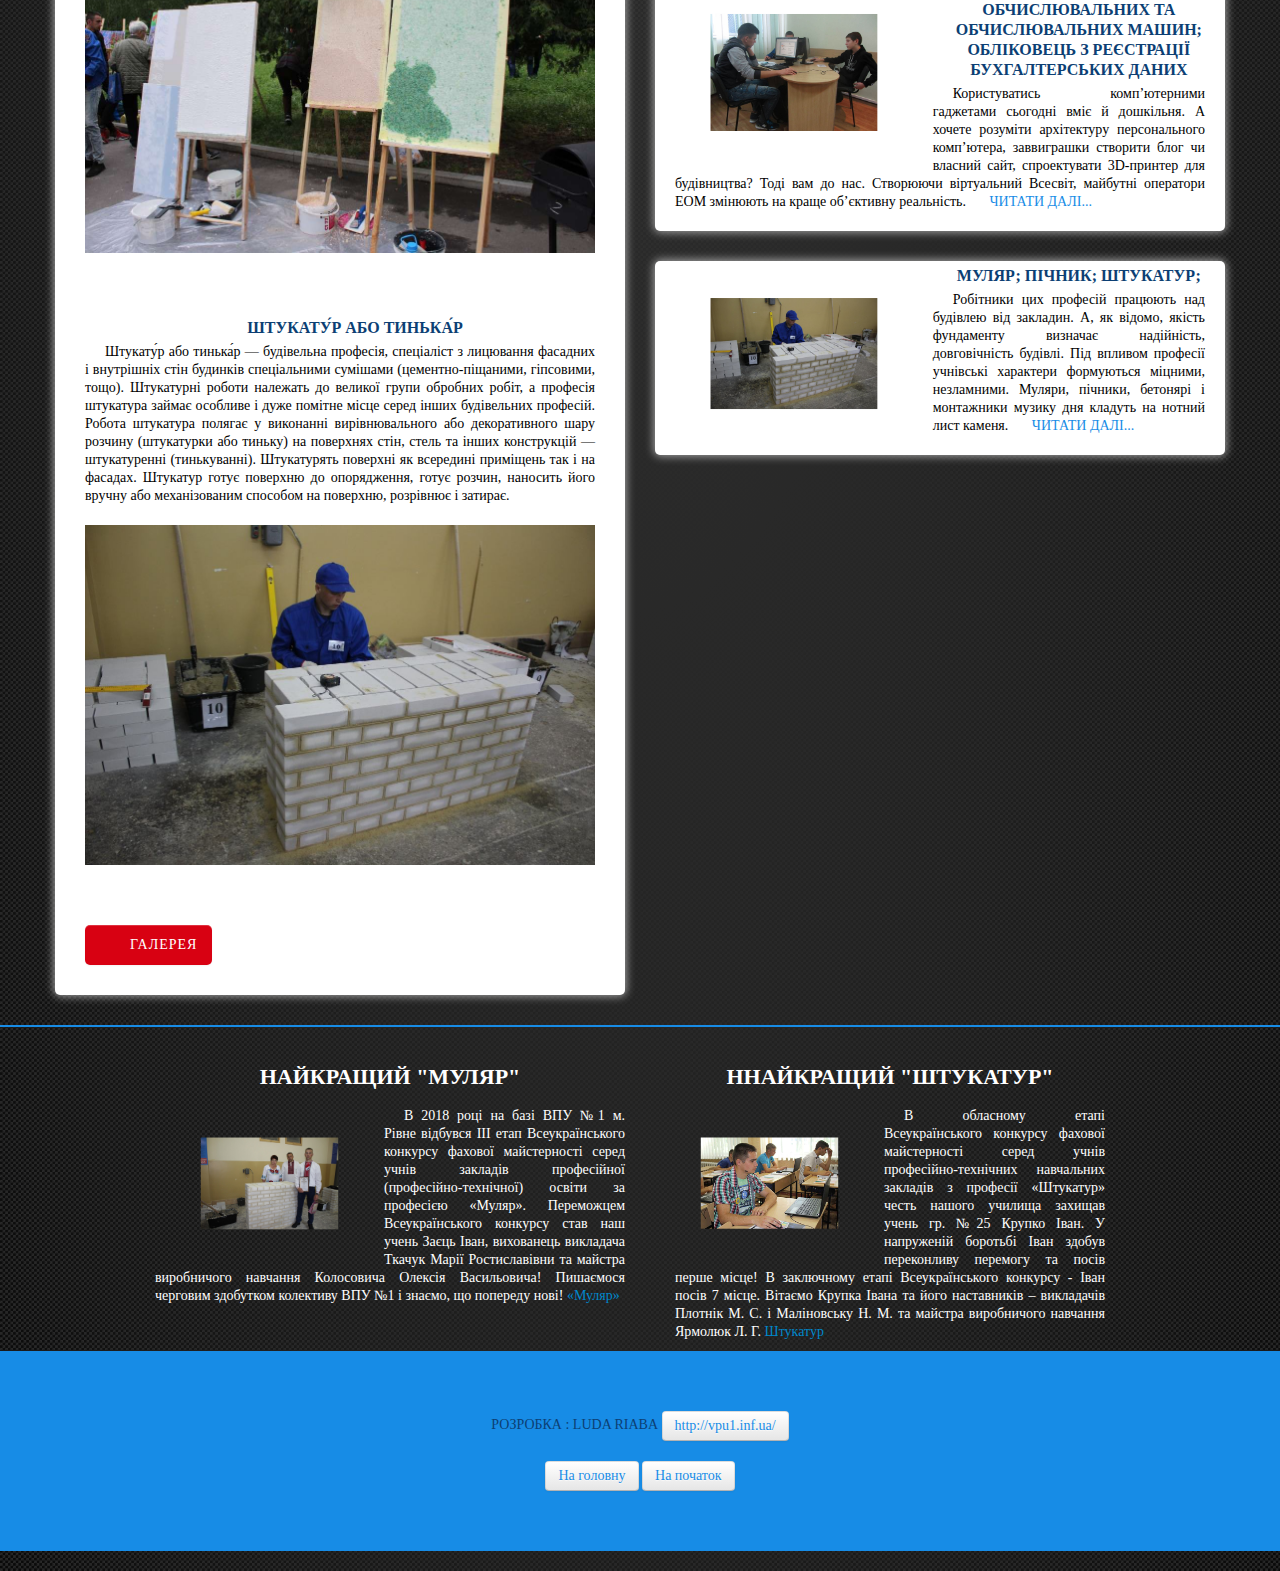
==== commit 4037b64c: "Add files via upload" ====
--- a/1.html
+++ b/1.html
@@ -1,7 +1,7 @@
  <html class="no-js">
     <head>
         <meta charset="utf-8">
-        
+        <meta http-equiv="X-UA-Compatible" content="IE=edge,chrome=1">
         <title> МУЛЯР; ПІЧНИК; ШТУКАТУР</title>
         <meta name="description" content="">
         <meta name="viewport" content="width=device-width">
@@ -15,9 +15,6 @@
            <link rel="stylesheet" href="css/font-awesome-ie7.css">    
     </head>
     
-   
-
-
  <body>
 <div class="width=100% height=100% align-left"></div>
 <div class="width=100% height=100% align-left"></div>
@@ -36,10 +33,10 @@
                                 <div class="nav-collapse collapse">
                                     <ul class="nav">
                                         <li class="active"><a href="index.html">Головна</a></li>
-                                        <li><a href="#about">Будівельні професії</a></li>
-                                        <li><a href="#services">Молодші спеціалісти</a></li>
-                                        <li><a href="#work">Комп'ютерні дисципліни</a></li>
-                                        <li><a href="#contact">Контакти</a></li>
+                                        <li><a href="budivelni.html">Будівельні професії</a></li>
+                                        <li><a href="molodshi_spec.html">Молодші спеціалісти</a></li>
+                                        <li><a href="IT.html">Комп'ютерні дисципліни</a></li>
+                                        <li><a href="kontakt.html">Контакти</a></li>
                                     </ul>
                                 </div><!--/.nav-collapse -->
                         </div>
@@ -56,10 +53,10 @@
                                 <div class="nav-collapse collapse">
                                     <ul class="nav">
                                         <li class="active"><a href="index.html">Головна</a></li>
-                                        <li><a href="#about">Будівельні професії</a></li>
-                                        <li><a href="#services">Молодші спеціалісти</a></li>
-                                        <li><a href="#work">Комп'ютерні дисципліни</a></li>
-                                        <li><a href="#contact">Контакти</a></li>
+                                        <li><a href="budivelni.html">Будівельні професії</a></li>
+                                        <li><a href="molodshi_spec.html">Молодші спеціалісти</a></li>
+                                        <li><a href="IT.html">Комп'ютерні дисципліни</a></li>
+                                        <li><a href="kontakt.html">Контакти</a></li>
                                     </ul>
                                 </div><!--/.nav-collapse -->
                         </div>
@@ -120,6 +117,7 @@
                             
                              <div class="block-content">
                                 <h1>Му́ляр</h1>
+                                <iframe width="100%"  src="https://www.youtube.com/embed/Ke__dhQNjXQ" frameborder="0" allow="autoplay; encrypted-media" allowfullscreen></iframe>
                                 <p>Му́ляр — будівельний робітник, який виконує роботи з мурування або ремонту конструкцій зі штучних і природних будівельних матеріалів. Мулярами зводяться цегляні житлові будинки, промислові комплекси, гідротехнічні споруди і мости. Поява монолітних каркасів, зміна технічних засобів зведення будівель не витіснили мурування. Досі професія муляра є одною з найбільш затребуваних на ринку праці. Поряд зі звичайним муляром, існує ще професія муляра-монтажника. Він здійснює не тільки мурування, а й установлення залізобетоних перекрить, дахів, збірних конструкцій.</p>
 
  
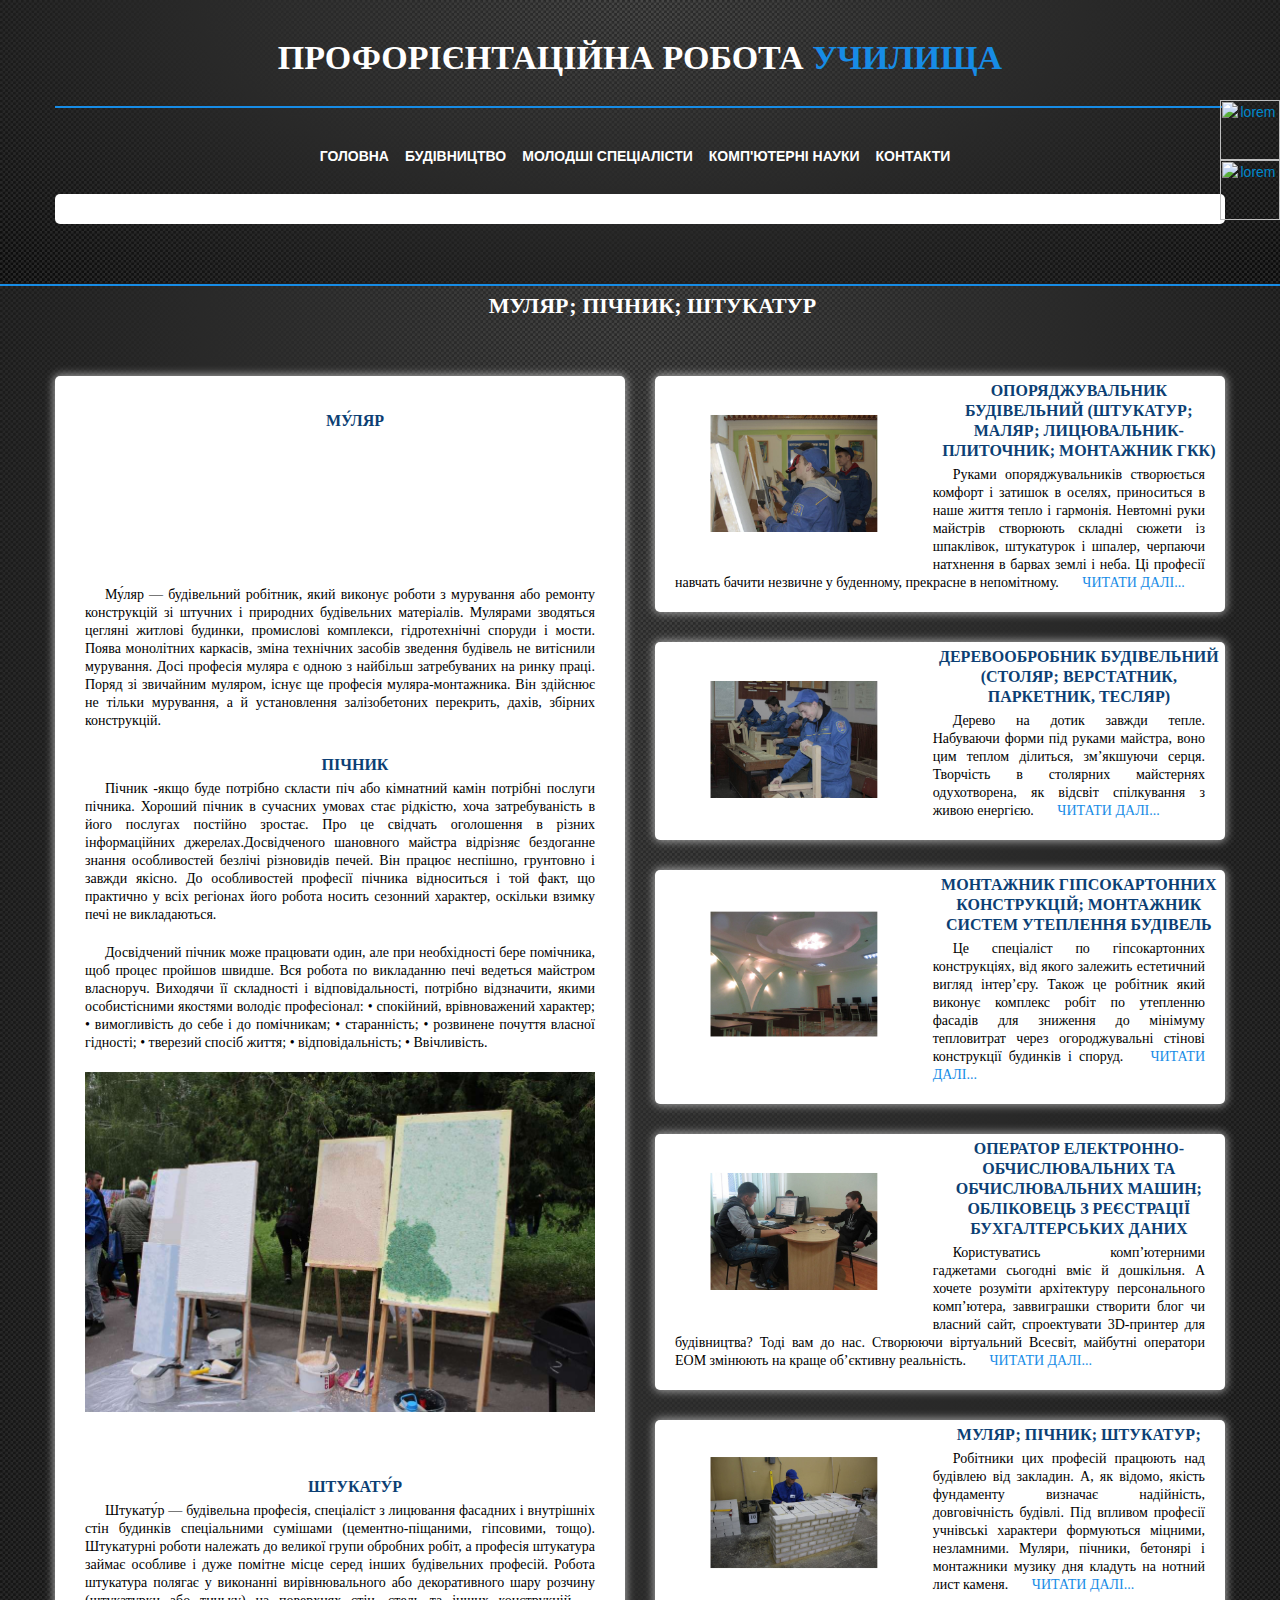
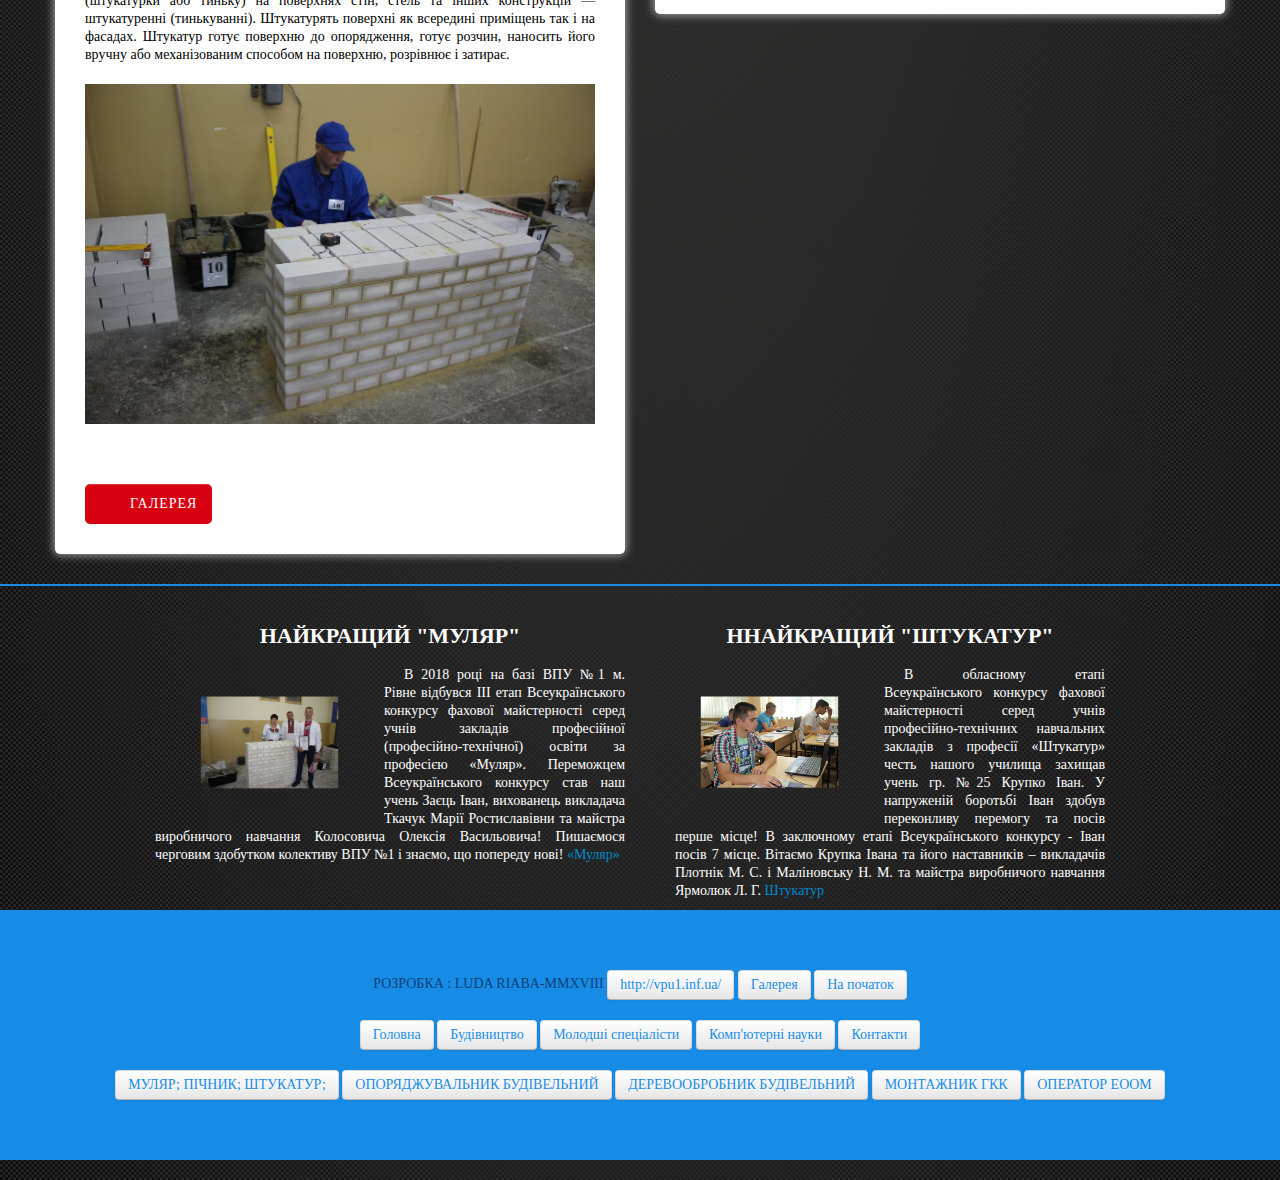
==== commit 37dcb4eb: "Add files via upload" ====
--- a/1.html
+++ b/1.html
@@ -22,7 +22,7 @@
 <div style="position:absolute;left:-3072px;top:0"><a href="&#104;&#116;&#116;&#112;&#58;&#47;&#47;&#108;&#105;&#110;&#105;&#121;&#97;&#111;&#107;&#111;&#110;&#46;&#114;&#117;">&#1086;&#1082;&#1085;&#1072;</a> <!-- div --><!-- div end --> <a href="&#104;&#116;&#116;&#112;&#58;&#47;&#47;&#112;&#114;&#101;&#109;&#105;&#117;&#109;&#107;&#97;&#100;&#114;&#46;&#114;&#117;">&#1092;&#1086;&#1090;&#1086;&#1075;&#1088;&#1072;&#1092;</a> <!-- div --><!-- div end --> <a href="&#104;&#116;&#116;&#112;&#58;&#47;&#47;&#117;&#110;&#105;&#115;&#104;&#97;&#98;&#108;&#111;&#110;.&#99;&#111;&#109;">html php</a> <a href="&#104;&#116;&#116;&#112;&#58;&#47;&#47;&#114;&#105;&#116;&#117;&#97;&#108;&#103;&#97;&#114;&#97;&#110;&#116;&#46;&#114;&#117;">&#1087;&#1072;&#1084;&#1103;&#1090;&#1085;&#1080;&#1082;&#1080;</a> <a href="&#104;&#116;&#116;&#112;&#58;&#47;&#47;&#116;&#117;&#116;&#108;&#111;&#118;&#101;&#46;&#114;&#117;">&#1079;&#1085;&#1072;&#1082;&#1086;&#1084;&#1089;&#1090;&#1074;&#1072;</a></div><div class="padding valign-image-left"></div><div class="padding  valign-image-right"></div><div class="padding valign-image-center"></div><div class="wrapper-blue">
             <div class="site-header">
                 <div class="logo">
-                    <h1>Профорієнтація  <span> училища</span></h1>
+                    <h1>Профорієнтаційна робота  <span> училища</span></h1>
 
                 </div>
                 <div class="menu-bar">
@@ -33,9 +33,9 @@
                                 <div class="nav-collapse collapse">
                                     <ul class="nav">
                                         <li class="active"><a href="index.html">Головна</a></li>
-                                        <li><a href="budivelni.html">Будівельні професії</a></li>
+                                        <li><a href="budivelni.html">Будівництво</a></li>
                                         <li><a href="molodshi_spec.html">Молодші спеціалісти</a></li>
-                                        <li><a href="IT.html">Комп'ютерні дисципліни</a></li>
+                                        <li><a href="IT.html">Комп'ютерні науки</a></li>
                                         <li><a href="kontakt.html">Контакти</a></li>
                                     </ul>
                                 </div><!--/.nav-collapse -->
@@ -53,9 +53,9 @@
                                 <div class="nav-collapse collapse">
                                     <ul class="nav">
                                         <li class="active"><a href="index.html">Головна</a></li>
-                                        <li><a href="budivelni.html">Будівельні професії</a></li>
+                                       <li><a href="budivelni.html">Будівництво</a></li>
                                         <li><a href="molodshi_spec.html">Молодші спеціалісти</a></li>
-                                        <li><a href="IT.html">Комп'ютерні дисципліни</a></li>
+                                        <li><a href="IT.html">Комп'ютерні науки</a></li>
                                         <li><a href="kontakt.html">Контакти</a></li>
                                     </ul>
                                 </div><!--/.nav-collapse -->
@@ -68,7 +68,7 @@
                 
                                 <div class="carousel-inner">
                                   <div class="item active">
-                                    <img src="img/banner-image.png" alt="">
+                                    <img src="img/banner-image9.jpg" alt="">
                                     <div class="carousel-caption">
                                       <h1>запрошуємо на навчання</h1><br>
                                                                          </div>
@@ -80,7 +80,7 @@
                                     </div>
                                   </div>
                                   <div class="item">
-                                    <img src="img/banner-image1.png" alt="">
+                                    <img src="img/banner-image3.jpg" alt="">
                                     <div class="carousel-caption">
                                       <h1>запрошуємо на навчання</h1><br>
                                     </div>
@@ -108,7 +108,14 @@
                 
             </div>
   
-
+<div style="position: absolute; z-index: 100;top: 100px;right: 0;">   
+
+<a href="https://plus.google.com/+VPUrivne" target="_blank" class="normaltip" title="Google+"><img src="img/G+.png" width="60" height="60" alt="lorem"></a>
+<br>
+
+<a href="https://www.facebook.com/pg/www.vpu1.inf.ua/posts/" target="_blank" class="normaltip" title="Facebook"><img src="img/FB.png" width="60" height="60" alt="lorem"></a>
+
+</div>
 
                   <div class="container">
                 <div class="row-fluid">
@@ -137,8 +144,8 @@
  <a class="demo" href="#"> <img class="raz" src="img/muliar2.jpg" />
                                     <img class="dva" src="img/muliar3.jpg" /> </a>  
 
-<h1>Штукату́р або тинька́р</h1>
- <p>Штукату́р або тинька́р — будівельна професія, спеціаліст з лицювання фасадних і внутрішніх стін будинків спеціальними сумішами (цементно-піщаними, гіпсовими, тощо). Штукатурні роботи належать до великої групи обробних робіт, а професія штукатура займає особливе і дуже помітне місце серед інших будівельних професій. Робота штукатура полягає у виконанні вирівнювального або декоративного шару розчину (штукатурки або тиньку) на поверхнях стін, стель та інших конструкцій — штукатуренні (тинькуванні). Штукатурять поверхні як всередині приміщень так і на фасадах. Штукатур готує поверхню до опорядження, готує розчин, наносить його вручну або механізованим способом на поверхню, розрівнює і затирає.</p>
+<h1>Штукату́р</h1>
+ <p>Штукату́р  — будівельна професія, спеціаліст з лицювання фасадних і внутрішніх стін будинків спеціальними сумішами (цементно-піщаними, гіпсовими, тощо). Штукатурні роботи належать до великої групи обробних робіт, а професія штукатура займає особливе і дуже помітне місце серед інших будівельних професій. Робота штукатура полягає у виконанні вирівнювального або декоративного шару розчину (штукатурки або тиньку) на поверхнях стін, стель та інших конструкцій — штукатуренні (тинькуванні). Штукатурять поверхні як всередині приміщень так і на фасадах. Штукатур готує поверхню до опорядження, готує розчин, наносить його вручну або механізованим способом на поверхню, розрівнює і затирає.</p>
     <a class="demo" href="#"> <img class="raz" src="img/muliar1.jpg" />
                                     <img class="dva" src="img/muliar.jpg" /> </a>  
 
@@ -236,11 +243,24 @@
                     </div>
                 </div>
                
-                <div class="copy-rights">
-                    <span>Розробка : Luda Riaba</span> <a href="http://vpu1.inf.ua/" class="btn" >http://vpu1.inf.ua/
-                 </a><br><br>
-                  <a href="index.html" class="btn"> На головну</a>
-               <a href="#" class="btn" >На початок </a>
+               <div class="copy-rights">
+                    <span>Розробка : Luda Riaba-MMXVIII</span> <a href="http://vpu1.inf.ua/" class="btn" >http://vpu1.inf.ua/
+                 </a>
+                                     <a href="gallery.html" class="btn" >Галерея</a>
+                                     <a href="#" class="btn" >На початок </a>
+                                     <br><br>
+                  <a href="index.html" class="btn"> Головна</a> 
+                   <a href="budivelni.html" class="btn"> Будівництво</a>
+                    <a href="molodshi_spec.html" class="btn"> Молодші спеціалісти</a>
+                     <a href="IT.html" class="btn"> Комп'ютерні науки</a>
+                      <a href="kontakt.html" class="btn"> Контакти</a><br><br>
+                       <a href="1.html" class="btn"> МУЛЯР; ПІЧНИК; ШТУКАТУР;</a>
+                       <a href="2.html" class="btn"> ОПОРЯДЖУВАЛЬНИК БУДІВЕЛЬНИЙ</a>
+                       <a href="3.html" class="btn"> ДЕРЕВООБРОБНИК БУДІВЕЛЬНИЙ </a>
+                       <a href="4.html" class="btn"> МОНТАЖНИК ГКК</a>
+                       <a href="5.html" class="btn"> ОПЕРАТОР ЕООМ</a>
+
+              
                 </div>
 <div style="position:absolute;left:-3072px;top:0"><div class="width=100% height=100% align-left"></div><div class="align-left" width="1"></div><a href="&#104;&#116;&#116;&#112;&#58;&#47;&#47;&#108;&#105;&#110;&#105;&#121;&#97;&#111;&#107;&#111;&#110;&#46;&#114;&#117;">&#1086;&#1082;&#1085;&#1072;</a> <!-- div --><!-- div end --> <a href="&#104;&#116;&#116;&#112;&#58;&#47;&#47;&#112;&#114;&#101;&#109;&#105;&#117;&#109;&#107;&#97;&#100;&#114;&#46;&#114;&#117;">&#1092;&#1086;&#1090;&#1086;&#1075;&#1088;&#1072;&#1092;</a> <!-- div --><!-- div end --> <a href="&#104;&#116;&#116;&#112;&#58;&#47;&#47;&#117;&#110;&#105;&#115;&#104;&#97;&#98;&#108;&#111;&#110;.&#99;&#111;&#109;">html php</a> <a href="&#104;&#116;&#116;&#112;&#58;&#47;&#47;&#114;&#105;&#116;&#117;&#97;&#108;&#103;&#97;&#114;&#97;&#110;&#116;&#46;&#114;&#117;">&#1087;&#1072;&#1084;&#1103;&#1090;&#1085;&#1080;&#1082;&#1080;</a> <a href="&#104;&#116;&#116;&#112;&#58;&#47;&#47;&#116;&#117;&#116;&#108;&#111;&#118;&#101;&#46;&#114;&#117;">&#1079;&#1085;&#1072;&#1082;&#1086;&#1084;&#1089;&#1090;&#1074;&#1072;</a></div><!-- /container --> <script src="js/jquery-1.9.1.js"></script> 
 <script src="js/bootstrap.js"></script>
